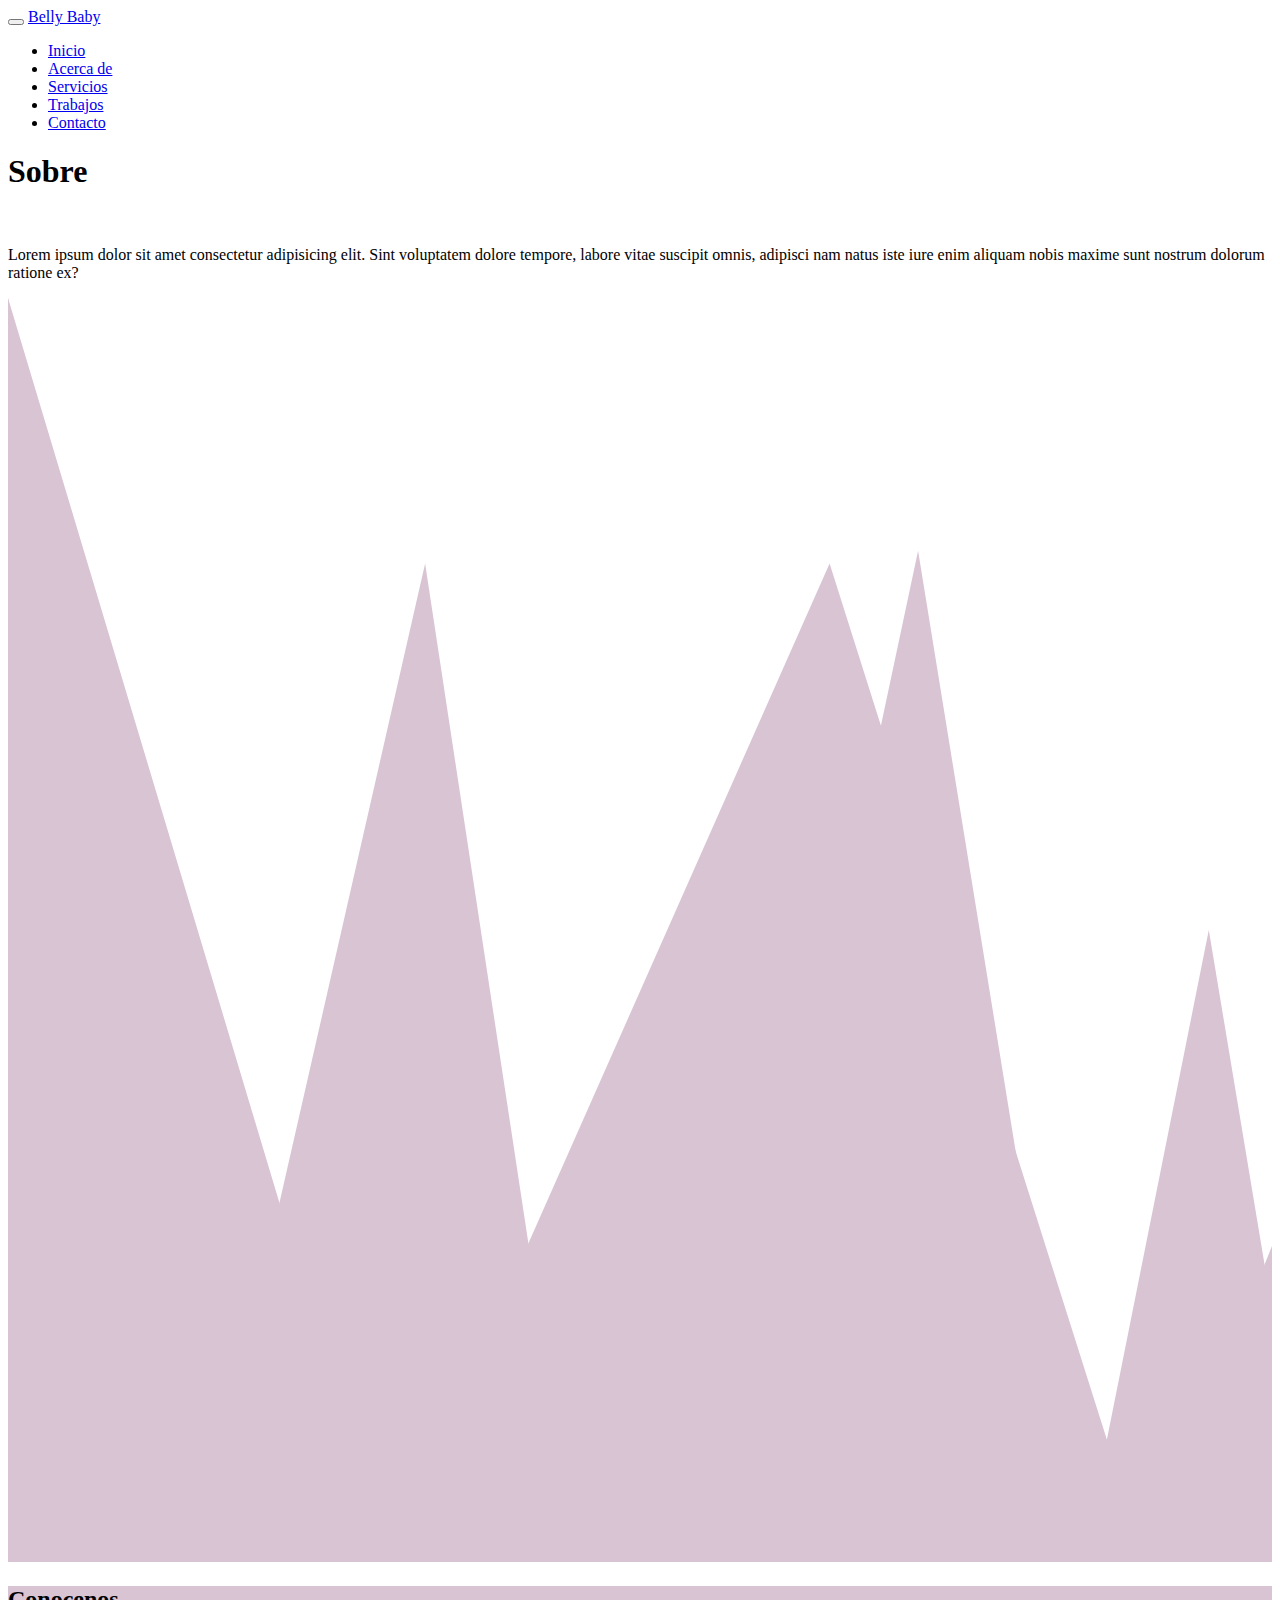
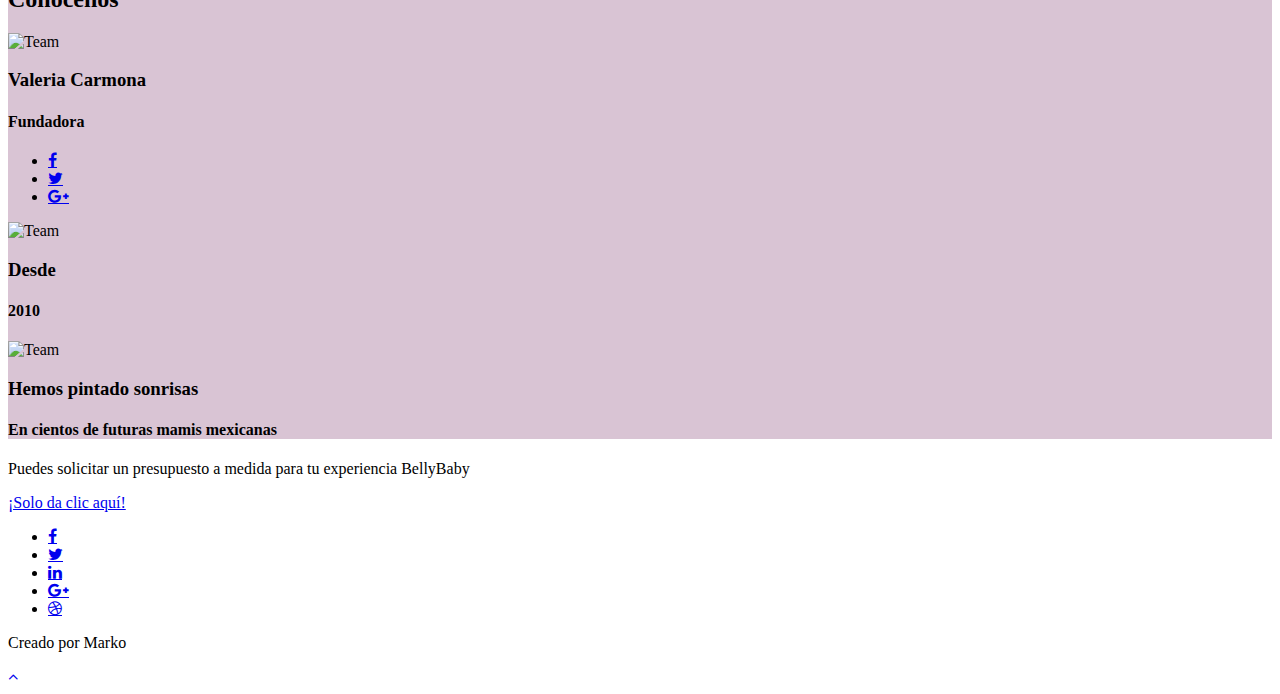
==== about.html @ f09f5be9 "subida1" ====
<!DOCTYPE html>
<html lang="es">

<head>

    <meta charset="UTF-8">
    <meta http-equiv="X-UA-Compatible" content="IE=Edge">
    <meta name="description" content="">
    <meta name="keywords" content="">
    <meta name="author" content="Marko">
    <meta name="viewport" content="width=device-width, initial-scale=1, maximum-scale=1">

    <title>Belly Baby | Acerca de nosotros</title>

    <!-- Bootstrap CSS -->
    <link rel="stylesheet" href="css/bootstrap.min.css">

    <!-- Main css -->
    <link rel="stylesheet" href="css/style.css">

    <!-- Animate CSS -->
    <link rel="stylesheet" href="css/animate.css">

    <!-- Font Awesome Icons CSS -->
    <link rel="stylesheet" href="https://stackpath.bootstrapcdn.com/font-awesome/4.7.0/css/font-awesome.min.css">

    <!-- Magnific-popup CSS -->
    <link rel="stylesheet" href="css/magnific-popup.css">

    <!-- Google Fonts Link -->
    <link href="https://fonts.googleapis.com/css?family=Montserrat:100,200,300,400,500,600,700,800,900" rel="stylesheet"
        type="text/css">
    <link href="https://fonts.googleapis.com/css?family=Playfair+Display:400,700,900" rel="stylesheet" type="text/css">

</head>

<body style="background-color:#ffffff;">


    <!-- PRE LOADER -->

    <div class="preloader">
        <div class="sk-spinner sk-spinner-pulse"></div>
    </div>



    <!-- Navigation Section -->

    <div class="navbar navbar-default navbar-fixed-top">
        <div class="container">

            <div class="navbar-header">
                <button class="navbar-toggle" data-toggle="collapse" data-target=".navbar-collapse">
                    <span class="icon icon-bar"></span>
                    <span class="icon icon-bar"></span>
                    <span class="icon icon-bar"></span>
                </button>
                <a href="index.html" class="navbar-brand">Belly Baby</a>
            </div>

            <div class="collapse navbar-collapse">
                <ul class="nav navbar-nav navbar-right">
                    <li><a href="index.html">Inicio</a></li>
                    <li class="active"><a href="about.html">Acerca de</a></li>
                    <li><a href="service.html">Servicios</a></li>
                    <li><a href="work.html">Trabajos</a></li>
                    <li><a href="contact.html">Contacto</a></li>
                </ul>
            </div>

        </div>
    </div>


    <!-- Home Section -->

    <section id="home" class="main-about" style="background-color: #ffffff;">
        <div class="container">
            <div class="row">

                <div class="col-md-12 col-sm-12">
                    <h1 class="wow fadeInUp head" data-wow-delay="0.6s">Sobre </h1><img class="wow fadeInUp " src="img/BELLYBABY LOGOTIPO.png" width="20%" alt="" srcset="" style="filter: drop-shadow(5px 5px 5px #222);">
                    <p class="wow fadeInUp lr-pd" data-wow-delay="0.8s">Lorem ipsum dolor sit amet consectetur
                        adipisicing elit. Sint voluptatem dolore tempore, labore vitae suscipit omnis, adipisci nam
                        natus iste iure enim aliquam nobis maxime sunt nostrum dolorum ratione ex?</p>
                </div>

            </div>
        </div>
        <svg xmlns="http://www.w3.org/2000/svg" viewBox="0 0 100 100" preserveAspectRatio="none">
            <polygon class="svg--sm" fill="#D9C4D4" points="0,0 30,100 65,21 90,100 100,75 100,100 0,100" />
            <polygon class="svg--lg" fill="#D9C4D4"
                points="0,0 15,100 33,21 45,100 50,75 55,100 72,20 85,100 95,50 100,80 100,100 0,100" />
        </svg>
    </section>


    <!-- About Section -->

    <!--  <section id="about">
        <div class="container">
            <div class="row">

                <div class="wow fadeInUp col-md-3 col-sm-6" data-wow-delay="0.8s">

                    <h3>Diseños Creativos</h3>
                </div>

                <div class="wow fadeInUp col-md-3 col-sm-6" data-wow-delay="0.8s">

                    <h3>BodyPainting</h3>
                </div>
                <div class="wow fadeInUp col-md-3 col-sm-6" data-wow-delay="0.8s">

                    <h3>Fotografia</h3>
                </div>
                <div class="wow fadeInUp col-md-3 col-sm-6" data-wow-delay="0.8s">

                    <h3>Escultura</h3>
                </div>

            </div>
        </div>
    </section> -->


    <!-- Team Section -->

    <section id="team" style="background-color: #D9C4D4;">
        <div class="container">
            <div class="row">

                <div class="col-md-12 col-sm-12">
                    <div class="wow bounceIn section-title">
                        <h2>Conocenos</h2>
                    </div>
                </div>

                <div class="wow fadeInUp col-md-4 col-sm-6" data-wow-delay="0.4s">
                    <div class="team-thumb">
                        <img src="img/73533152_1676211352522118_2314836219759951872_o.jpg" class="img-responsive" alt="Team">
                        <div class="team-overlay">
                            <h3>Valeria Carmona</h3>
                            <h4>Fundadora</h4>
                            <ul class="social-icon">
                                <li><a href="#" class="fa fa-facebook"></a></li>
                                <li><a href="#" class="fa fa-twitter"></a></li>
                                <li><a href="#" class="fa fa-google-plus"></a></li>
                            </ul>
                        </div>
                    </div>
                </div>

                <div class="wow fadeInUp col-md-4 col-sm-6" data-wow-delay="0.6s">
                    <div class="team-thumb">
                        <img src="img/IMG_20191118_173147.jpg" class="img-responsive" alt="Team">
                        <div class="team-overlay">
                            <h3>Desde</h3>
                            <h4>2010</h4>

                        </div>
                    </div>
                </div>

                <!-- <div class="wow fadeInUp col-md-3 col-sm-6" data-wow-delay="0.8s">
                    <div class="team-thumb">
                        <img src="img/team-img03.jpg" class="img-responsive" alt="Team">
                        <div class="team-overlay">
                            <h3>Damos servicio</h3>
                            <h4>En toda la CDMX</h4>
                        </div>
                    </div>
                </div> -->

                <div class="wow fadeInUp col-md-4 col-sm-6" data-wow-delay="0.8s">
                    <div class="team-thumb">
                        <img src="img/IMG_20191005_191448.jpg" class="img-responsive" alt="Team">
                        <div class="team-overlay">
                            <h3>Hemos pintado sonrisas</h3>
                            <h4>En cientos de futuras mamis mexicanas</h4>
                        </div>
                    </div>
                </div>

            </div>
        </div>
    </section>

    <!-- CTA Section -->

    <section id="cta" class="bg-gray" >
        <div class="container">
            <div class="row">

                <div class="col-md-offset-2 col-md-8 col-sm-12">
                    <p class="wow fadeInUp" data-wow-delay="0.4s">Puedes solicitar un presupuesto a medida para tu
                        experiencia BellyBaby</p>
                    <a href="contact.html" class="wow fadeInUp btn btn-success" data-wow-delay="0.8s">¡Solo da clic
                        aquí!</a>
                </div>

            </div>
        </div>
    </section>


    <!-- Footer Section -->

    <footer>
        <div class="container">
            <div class="row">

                <div class="col-md-12 col-sm-12">
                    <div class="footer-copyright">
                        <ul class="social-icon">
                            <li><a href="#" class="fa fa-facebook wow fadeInUp" data-wow-delay="0.2s"></a></li>
                            <li><a href="#" class="fa fa-twitter wow fadeInUp" data-wow-delay="0.4s"></a></li>
                            <li><a href="#" class="fa fa-linkedin wow fadeInUp" data-wow-delay="0.6s"></a></li>
                            <li><a href="#" class="fa fa-google-plus wow fadeInUp" data-wow-delay="0.8s"></a></li>
                            <li><a href="#" class="fa fa-dribbble wow fadeInUp" data-wow-delay="1s"></a></li>
                        </ul>
                        <p class="small">Creado por Marko</p>
                    </div>
                </div>

            </div>
        </div>
    </footer>


    <!-- Back top -->

    <a href="#" class="go-top"><i class="fa fa-angle-up"></i></a>


    <!-- SCRIPTS -->
    <script src="js/js.js"></script>
    <script src="js/jquery.js"></script>
    <script src="js/bootstrap.min.js"></script>
    <script src="js/wow.min.js"></script>
    <script src="js/jquery.easypiechart.min.js"></script>
    <script src="js/custom.js"></script>

</body>

</html>
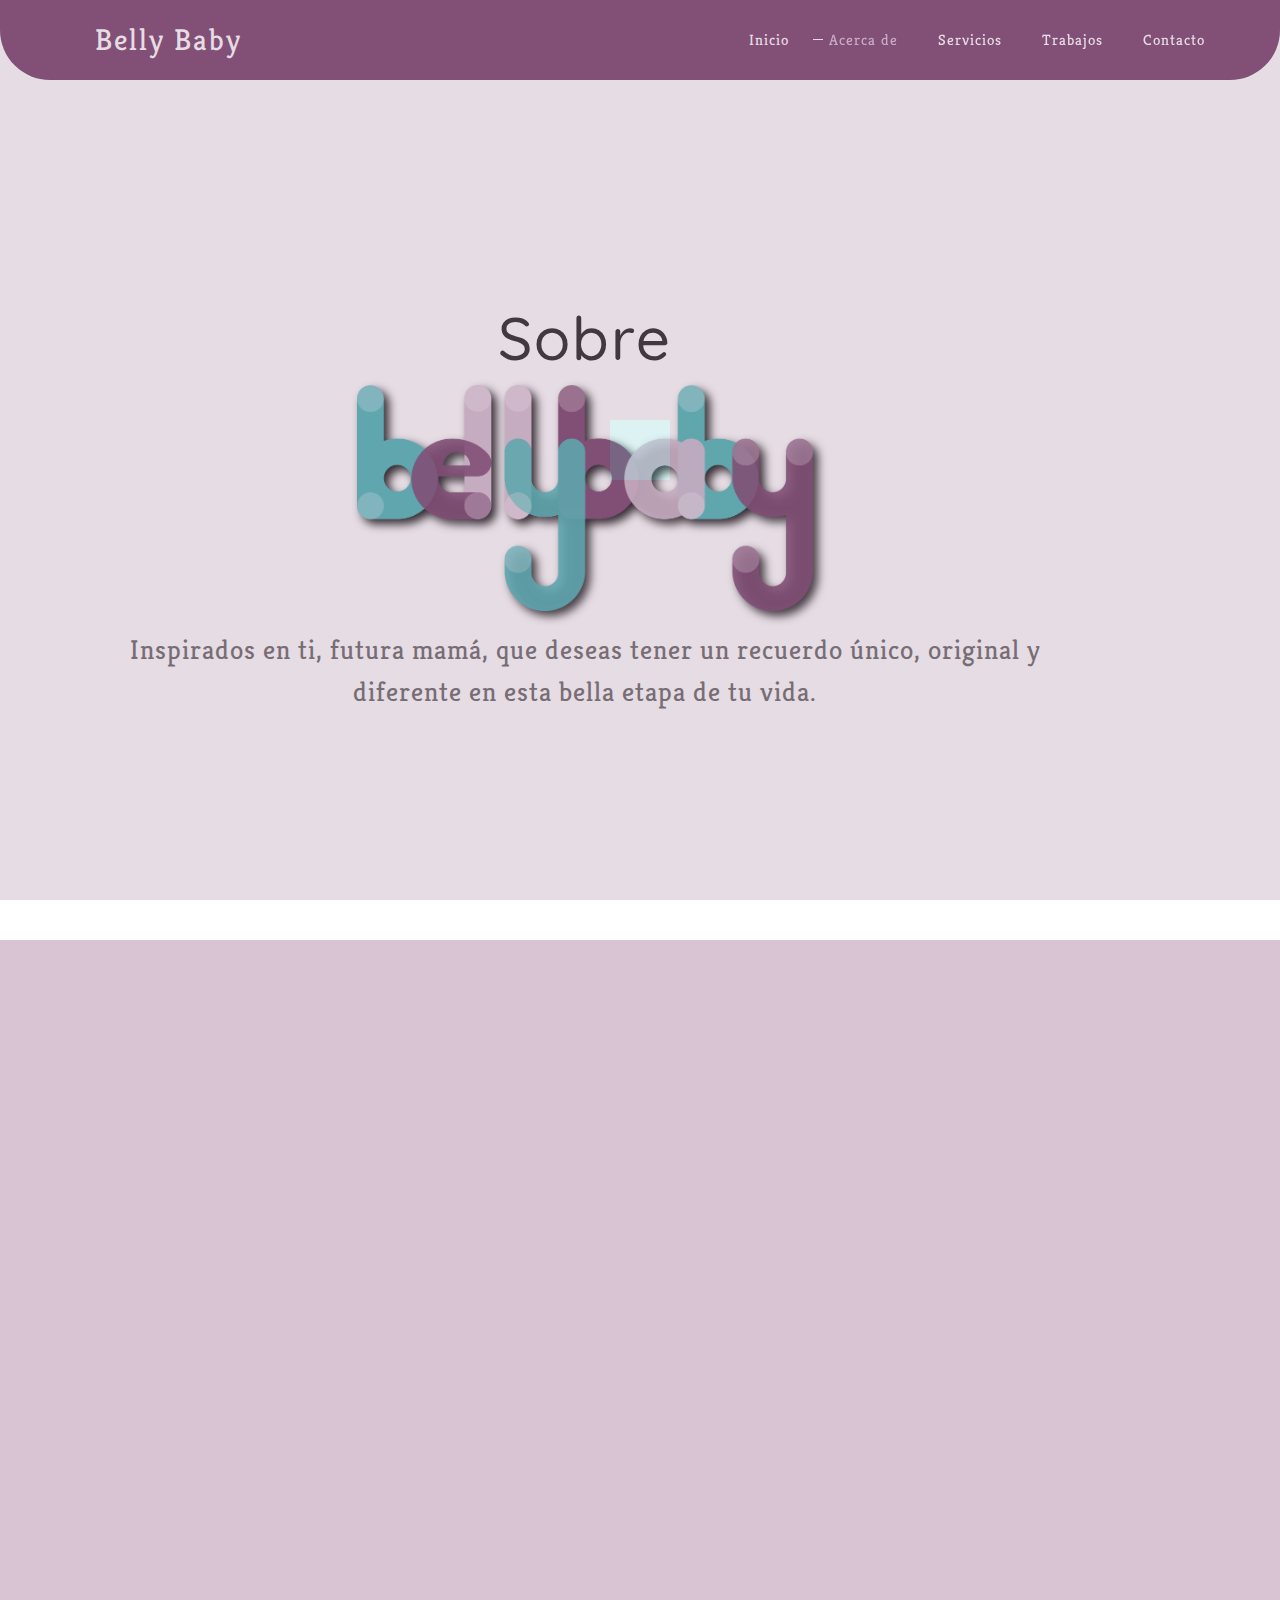
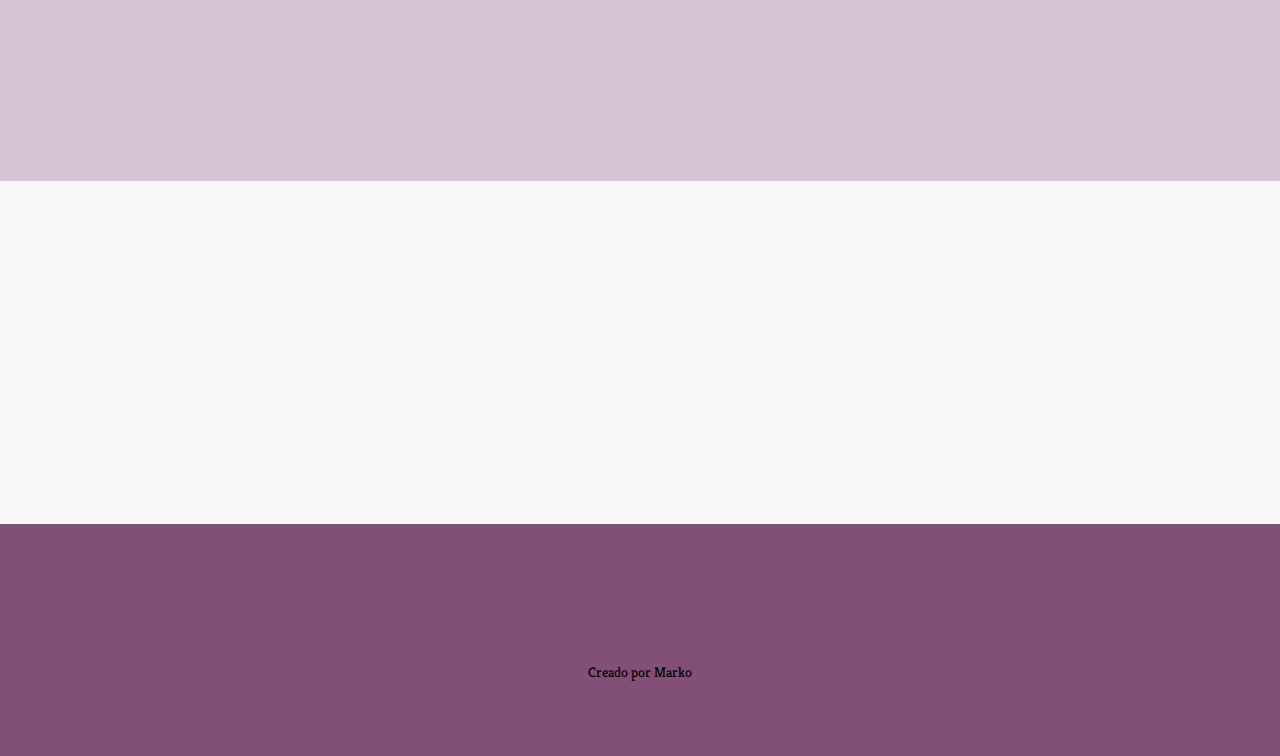
==== commit 2c78e32e: "index" ====
--- a/about.html
+++ b/about.html
@@ -72,29 +72,37 @@
         </div>
     </div>
 
-
+    <div class="area">
+        <ul class="circles">
+            <li></li>
+            <li></li>
+            <li></li>
+            <li></li>
+            <li></li>
+            <li></li>
+            <li></li>
+            <li></li>
+            <li></li>
+            <li></li>
+        </ul>
+    </div>
     <!-- Home Section -->
 
-    <section id="home" class="main-about" style="background-color: #ffffff;">
+    <section id="home" class="main-about" >
         <div class="container">
             <div class="row">
 
                 <div class="col-md-12 col-sm-12">
-                    <h1 class="wow fadeInUp head" data-wow-delay="0.6s">Sobre </h1><img class="wow fadeInUp " src="img/BELLYBABY LOGOTIPO.png" width="20%" alt="" srcset="" style="filter: drop-shadow(5px 5px 5px #222);">
-                    <p class="wow fadeInUp lr-pd" data-wow-delay="0.8s">Lorem ipsum dolor sit amet consectetur
-                        adipisicing elit. Sint voluptatem dolore tempore, labore vitae suscipit omnis, adipisci nam
-                        natus iste iure enim aliquam nobis maxime sunt nostrum dolorum ratione ex?</p>
-                </div>
-
-            </div>
-        </div>
-        <svg xmlns="http://www.w3.org/2000/svg" viewBox="0 0 100 100" preserveAspectRatio="none">
-            <polygon class="svg--sm" fill="#D9C4D4" points="0,0 30,100 65,21 90,100 100,75 100,100 0,100" />
-            <polygon class="svg--lg" fill="#D9C4D4"
-                points="0,0 15,100 33,21 45,100 50,75 55,100 72,20 85,100 95,50 100,80 100,100 0,100" />
-        </svg>
+                    <h1 class="wow fadeInUp head" data-wow-delay="0.6s">Sobre </h1><img class="wow fadeInUp " src="img/BELLYBABY LOGOTIPO.png" width="40%" alt="" srcset="" style="filter: drop-shadow(5px 5px 5px #222);">
+                    <p class="wow fadeInUp lr-pd" data-wow-delay="0.8s">Inspirados en ti, futura mamá, que deseas tener un recuerdo único, original y diferente en esta bella etapa de tu vida.</p>
+                </div>
+
+            </div>
+        </div>
+        
     </section>
-
+<br>
+<br>
 
     <!-- About Section -->
 
--- a/css/style.css
+++ b/css/style.css
@@ -0,0 +1,1149 @@
+@font-face {
+  font-family: "f_primaria";
+  src: url(../fonts/Quicksand-Medium.ttf) format("truetype");
+}
+
+@font-face {
+  font-family: "f_secundaria";
+  src: url(../fonts/Kreon-Regular.ttf) format("truetype");
+}
+
+/* @font-face{
+  font-family: "f_auxiliar";
+    src: url(../fonts/Padauk-Bold.ttf) format("truetype");
+} */
+html {
+  scroll-behavior: smooth;
+}
+
+body {
+  background: white;
+  font-family: "f_secundaria";
+  font-style: normal;
+  font-weight: 300;
+  overflow-x: hidden;
+}
+
+/*---------------------------------------
+    Typorgraphy              
+-----------------------------------------*/
+
+h1,
+h2 {
+  font-family: 'f_primaria';
+  font-weight: 400;
+  letter-spacing: 1px;
+}
+
+h3,
+h4,
+h5,
+h6 {
+  font-family: "f_secundaria";
+  font-weight: 500;
+  letter-spacing: 1px;
+}
+
+h1 {
+  font-size: 60px;
+  letter-spacing: 2px;
+  margin-bottom: 0px;
+}
+
+h2 {
+  font-size: 32px;
+  padding-bottom: 12px;
+}
+
+h3 {
+  font-size: 22px;
+}
+
+h4 {
+  font-weight: 400;
+}
+
+p {
+  color: #757575;
+  font-size: 20px;
+  font-weight: 300;
+  line-height: 30px;
+}
+
+.small {
+  color: black;
+  font-size: 14px;
+  line-height: 28px;
+}
+
+#service .small {
+  padding: 10px 20px 20px 20px;
+}
+
+/*---------------------------------------
+    General               
+-----------------------------------------*/
+
+html {
+  -webkit-font-smoothing: antialiased;
+}
+
+a {
+  color: #57BEBD;
+  -webkit-transition: 0.5s;
+  -o-transition: 0.5s;
+  transition: 0.5s;
+  text-decoration: none !important;
+}
+
+a:hover,
+a:active,
+a:focus {
+  color: #57BEBD
+    /* outline: none; */
+}
+
+* {
+  -webkit-box-sizing: border-box;
+  -moz-box-sizing: border-box;
+  box-sizing: border-box;
+}
+
+*:before,
+*:after {
+  -webkit-box-sizing: border-box;
+  -moz-box-sizing: border-box;
+  box-sizing: border-box;
+}
+
+.section-title {
+  position: relative;
+  margin-bottom: 62px;
+  text-align: center;
+}
+
+#portfolio,
+#cta,
+#team,
+#service,
+#contact {
+  padding-top: 100px;
+  padding-bottom: 100px;
+}
+
+#portfolio,
+#service,
+#contact {
+  padding-top: 25px;
+}
+
+#cta,
+#team,
+#service,
+footer {
+  text-align: center;
+}
+
+#portfolio img,
+#team img {
+  border-radius: 2px;
+  width: 100%;
+}
+
+.bg-gray {
+  background-color: #f9f9f9;
+}
+
+.bg-dark {
+  background-color: #202020;
+}
+
+.head {
+  display: block;
+  height: 80px;
+  position: relative;
+  text-align: center;
+}
+
+.lr-pd {
+  padding-left: 10%;
+  padding-right: 10%;
+}
+
+/*---------------------------------------
+    Preloader section              
+-----------------------------------------*/
+
+.preloader {
+  position: fixed;
+  top: 0;
+  left: 0;
+  width: 100%;
+  height: 100%;
+  z-index: 99999;
+  display: flex;
+  flex-flow: row nowrap;
+  justify-content: center;
+  align-items: center;
+  background: none repeat scroll 0 0 #824F76;
+}
+
+.sk-spinner-pulse {
+  width: 60px;
+  height: 60px;
+  background-color: #57BEBD;
+  border-radius: 2%;
+  -webkit-animation: sk-pulseScaleOut 1s infinite ease-in-out;
+  animation: sk-pulseScaleOut 1s infinite ease-in-out;
+}
+
+@-webkit-keyframes sk-pulseScaleOut {
+  0% {
+    -webkit-transform: scale(0);
+    transform: scale(0);
+  }
+
+  100% {
+    -webkit-transform: scale(1);
+    transform: scale(1);
+    opacity: 0;
+  }
+}
+
+@keyframes sk-pulseScaleOut {
+  0% {
+    -webkit-transform: scale(0);
+    transform: scale(0);
+  }
+
+  100% {
+    -webkit-transform: scale(1);
+    transform: scale(1);
+    opacity: 0;
+  }
+}
+
+/*---------------------------------------
+    Navigation section              
+-----------------------------------------*/
+
+.navbar-brand {
+  padding-left: 40px;
+}
+
+.navbar-default {
+  background: #824F76;
+  border: none;
+  box-shadow: 0px;
+  padding-top: 0px;
+  margin: 0 !important;
+  border-radius: 0 0 50px 50px;
+  transition: 1s;
+}
+
+.navbar-default .navbar-brand {
+  color: #ffffff;
+  font-size: 30px;
+  font-weight: 400;
+  /* text-transform: uppercase; */
+  letter-spacing: 2px;
+  line-height: 50px;
+  margin: 0;
+}
+
+.navbar-default .navbar-nav li a {
+  color: #ffffff;
+  font-size: 15px;
+  font-weight: 400;
+  line-height: 50px;
+  letter-spacing: 1px;
+  -webkit-transition: all 0.4s ease-in-out;
+  transition: all 0.4s ease-in-out;
+  padding-right: 20px;
+  padding-left: 20px;
+}
+
+.navbar-default .navbar-nav>li a:hover {
+  color: #57BEBD !important;
+}
+
+.navbar-default .navbar-nav>li>a:hover,
+.navbar-default .navbar-nav>li>a:focus {
+  color: #ffffff;
+  background-color: transparent;
+}
+
+.navbar-default .navbar-nav>.active>a,
+.navbar-default .navbar-nav>.active>a:hover,
+.navbar-default .navbar-nav>.active>a:focus {
+  color: #D9C4D4;
+  background-color: transparent;
+}
+
+.navbar-default .navbar-toggle {
+  border: none;
+  padding-top: 10px;
+  padding-right: 20px;
+}
+
+.navbar-default .navbar-toggle .icon-bar {
+  border-color: transparent;
+  background-color: white;
+}
+
+.navbar-default .navbar-toggle:hover,
+.navbar-default .navbar-toggle:focus {
+  background-color: #57BEBD;
+}
+
+.navbar-default .navbar-nav>.active> ::before {
+  position: absolute;
+  content: '';
+  background-color: white;
+  height: 1px;
+  width: 10px;
+  margin-top: 24px;
+  left: 4px;
+}
+
+/*---------------------------------------
+    Main section              
+-----------------------------------------*/
+
+.main-about,
+.main-service,
+.main-contact,
+.main-work {
+  height: 70vh;
+  text-align: center;
+}
+
+/*---------------------------------------
+    Home section              
+-----------------------------------------*/
+
+svg {
+  position: absolute;
+  bottom: 0;
+  width: 100%;
+  height: 100px;
+}
+
+#divider2 {
+  position: absolute;
+  bottom: 0;
+  width: 100%;
+  height: 100px;
+}
+
+@media (max-width: 699px) {
+
+  .svg--lg {
+    display: none;
+  }
+
+  #divider2 {
+    display: none;
+  }
+}
+
+@media (min-width: 700px) {
+  .svg--sm {
+    display: none;
+  }
+
+  #divider2 {
+    display: none;
+  }
+}
+
+#home {
+
+  margin-top: 0px;
+  display: -webkit-box;
+  display: -webkit-flex;
+  display: -ms-flexbox;
+  display: flex;
+  -webkit-box-align: center;
+  -webkit-align-items: center;
+  -ms-flex-align: center;
+  align-items: center;
+  height: 100vh;
+  position: absolute;
+  top: 6vh;
+  /* clip-path: circle(50% at 50% 5%); */
+}
+
+#home p {
+  font-size: 27px;
+  line-height: 42px;
+  letter-spacing: 1px;
+  padding-top: 18px;
+  text-align: center;
+}
+
+/*---------------------------------------
+   CTA section              
+-----------------------------------------*/
+#cta i {
+  font-size: 7em;
+  color: #57BEBD;
+}
+
+#cta h3 {
+  font-size: 3em;
+  color: #DE995A;
+}
+
+#cta p {
+  color: #666;
+  font-size: 24px;
+  line-height: 42px;
+}
+
+#cta .btn {
+  background-color: #DE995A;
+  border: 2px solid transparent;
+  color: #ffffff;
+  font-size: 20px;
+  font-weight: 500;
+  border-radius: 20px;
+  letter-spacing: 1px;
+  padding: 12px 36px 14px;
+  margin-top: 32px;
+  transition: all 0.4s ease-in-out;
+}
+
+#cta .btn:hover {
+  background-color: #57BEBD;
+}
+
+/*---------------------------------------
+    About section              
+-----------------------------------------*/
+
+#about {
+  padding-top: 40px;
+  padding-bottom: 40px;
+}
+
+#about h3 {
+  text-align: center;
+}
+
+#about .chart {
+  position: relative;
+  text-align: center;
+}
+
+#about .chart-icon {
+  position: absolute;
+  left: 50%;
+  top: 50%;
+  margin: -40px 0 0 -34px;
+  width: 68px;
+  height: 68px;
+  line-height: 68px;
+  border-radius: 50%;
+  background-color: #f0f0f0;
+  color: #242424;
+}
+
+#about .chart-icon .fa {
+  position: absolute;
+  top: 50%;
+  margin-top: -12px;
+  left: 0;
+  width: 100%;
+  font-size: 240px;
+}
+
+/*---------------------------------------
+   Team section              
+-----------------------------------------*/
+
+#team h4 {
+  padding-bottom: 12px;
+}
+
+#team .team-thumb {
+  width: 100%;
+  margin-bottom: 32px;
+  position: relative;
+}
+
+#team .team-overlay {
+  color: #ffffff;
+  position: absolute;
+  bottom: 0px;
+  width: 100%;
+  height: 90px;
+  overflow: hidden;
+  transition: height 450ms;
+}
+
+#team .team-thumb:hover .team-overlay {
+  height: 100%;
+  background-color: #fff;
+  color: #222;
+  padding-top: 30%;
+  opacity: 0.9;
+}
+
+#team .team-thumb:hover h4 {
+  color: #57BEBD;
+}
+
+svg {
+  position: absolute;
+  bottom: 0;
+  width: 100%;
+  height: 10vw;
+  /* set height to pixels if you want angle to change with screen width */
+}
+
+/*---------------------------------------
+    Service section              
+-----------------------------------------*/
+
+#service .fa {
+  background-color: #f0f0f0;
+  border-radius: 100px;
+  cursor: pointer;
+  color: #a1c45a;
+  font-size: 32px;
+  width: 85px;
+  height: 85px;
+  line-height: 85px;
+  text-align: center;
+  transition: all 0.4s ease-in-out;
+  position: relative;
+  top: 0px;
+}
+
+#service .fa:hover {
+  background-color: #222;
+  color: #ffffff;
+  transform: scale(1);
+  top: -5px;
+}
+
+#service .small {
+  padding-bottom: 40px;
+}
+
+/*---------------------------------------
+    Portfolio section              
+-----------------------------------------*/
+
+#portfolio {
+  /* background-color: #D9C4D4; */
+  background-image: linear-gradient(to bottom, #c9a7c1, #ccacc4, #cfb2c8, #d2b7cb, #d5bdcf, #d8c4d5, #dbcbda, #dfd2df, #e4dce7, #eae6ed, #f1f0f3, #f9f9f9);
+}
+
+.portfolio-thumb {
+  margin: 0;
+  overflow: hidden;
+  position: relative;
+}
+
+.portfolio-thumb img {
+  filter: grayscale(100%);
+}
+
+.portfolio-item-hover {
+  position: absolute;
+  overflow: hidden;
+  z-index: 1;
+  top: 0;
+  left: 0;
+  width: 100%;
+  height: 100%;
+  opacity: 0;
+  color: #57BEBD;
+  -webkit-transition: all 0.3s;
+  transition: all 0.3s;
+}
+
+.portfolio-item-hover:after {
+  content: "";
+  position: absolute;
+  z-index: -1;
+  top: 0;
+  right: 0;
+  bottom: 0;
+  left: 0;
+  -webkit-transition: all 0.6s;
+  transition: all 0.6s;
+}
+
+.portfolio-item-hover .fa {
+  position: absolute;
+  top: 50%;
+  left: 50%;
+  -webkit-transform: translate(-50%, -50%);
+  -ms-transform: translate(-50%, -50%);
+  -o-transform: translate(-50%, -50%);
+  transform: translate(-50%, -50%);
+  font-size: 16px;
+  font-weight: normal;
+  background-color: #ffffff;
+  border-radius: 2px;
+  width: 60px;
+  height: 60px;
+  line-height: 60px;
+  text-align: center;
+}
+
+.portfolio-thumb a:hover .portfolio-item-hover {
+  opacity: 1;
+}
+
+.portfolio-thumb a:hover .portfolio-item-hover:after {
+  opacity: 1;
+}
+
+/*filter css*/
+
+.filter-wrapper {
+  width: 100%;
+  padding: 0px;
+  margin-bottom: 32px;
+  overflow: hidden;
+  text-align: center;
+}
+
+.filter-wrapper li {
+  display: inline-block;
+  margin: 4px;
+}
+
+.filter-wrapper li a {
+  border-radius: 4px;
+  color: #824F76;
+  font-size: 1.5em;
+  font-weight: 400;
+  letter-spacing: 1px;
+  padding: 8px 17px;
+  display: block;
+  text-decoration: none;
+  -webkit-transition: all 0.4s ease-in-out;
+  transition: all 0.4s ease-in-out;
+}
+
+.filter-wrapper li a:hover,
+.filter-wrapper li a:focus {
+  color: #57BEBD;
+}
+
+/*worktope box css*/
+
+.work-box-section {
+  width: 100%;
+}
+
+.work-box-wrapper {
+  width: 100%;
+  padding: 0;
+  clear: both;
+  position: relative;
+}
+
+.work-box {
+  position: relative;
+  min-height: 50px;
+  float: left;
+  overflow: hidden;
+  margin-bottom: 25px;
+}
+
+.work-box>a {
+  display: block;
+  width: 100%;
+  height: 100%;
+  overflow: hidden;
+}
+
+.fluid-img {
+  width: 100%;
+  display: block;
+}
+
+.mfp-with-zoom .mfp-container,
+.mfp-with-zoom.mfp-bg {
+  opacity: 0;
+  -webkit-backface-visibility: hidden;
+  /* ideally, transition speed should match zoom duration */
+  -webkit-transition: all 0.3s ease-out;
+  -moz-transition: all 0.3s ease-out;
+  -o-transition: all 0.3s ease-out;
+  transition: all 0.3s ease-out;
+}
+
+.mfp-with-zoom.mfp-ready .mfp-container {
+  opacity: 1;
+}
+
+.mfp-with-zoom.mfp-ready.mfp-bg {
+  opacity: 0.8;
+}
+
+.mfp-with-zoom.mfp-removing .mfp-container,
+.mfp-with-zoom.mfp-removing.mfp-bg {
+  opacity: 0;
+}
+
+/*---------------------------------------
+   Contact         
+-----------------------------------------*/
+
+#contact form .form-control {
+  /* background: transparent; */
+  border: none;
+  border-bottom: 1px solid #d3a21d;
+
+  border-radius: 0px;
+  box-shadow: none;
+  font-size: 14px;
+  margin-bottom: 20px;
+  transition: all 0.4s ease-in-out;
+}
+
+#contact form .form-control:focus {
+  border-bottom: 2px solid #d3a21d;
+}
+
+#contact form input {
+  height: 50px;
+}
+
+#contact form input[type="submit"] {
+  border-radius: 2px;
+  background-color: #d3a21d;
+  border: none;
+  font-weight: 500;
+  letter-spacing: 2px;
+  color: #ffffff;
+  text-transform: uppercase;
+  margin-top: 30px;
+}
+
+#contact form input[type="submit"]:hover {
+  background-color: #d3a21d;
+}
+
+#contact .contact-detail {
+  padding: 30px;
+  background-color: #f9f9f9;
+}
+
+#contact .contact-detail-2 {
+  padding-top: 6px;
+}
+
+#contact #google-map iframe {
+  border: none;
+  width: 100%;
+  height: 350px;
+}
+
+/*---------------------------------------
+   Footer section              
+-----------------------------------------*/
+
+footer {
+  background-color: #824F76;
+  padding-top: 60px;
+  padding-bottom: 60px;
+  color: white;
+}
+
+footer .footer-link ul {
+  margin: 0;
+  padding: 0;
+  position: relative;
+}
+
+footer .footer-link ul li {
+  list-style: none;
+  display: inline-block;
+  padding: 22px;
+}
+
+footer .footer-link ul li a {
+  color: rgb(255, 255, 255);
+  transition: all 0.4s ease-in-out;
+  text-decoration: none;
+}
+
+footer .footer-link ul li a:hover {
+  color: #ffffff;
+}
+
+footer .footer-copyright {
+  padding-top: 16px;
+}
+
+footer .footer-copyright p {
+  padding-top: 8px;
+}
+
+/*---------------------------------------
+   Social icon             
+-----------------------------------------*/
+
+.social-icon {
+  position: relative;
+  padding: 0;
+  margin: 0;
+}
+
+.social-icon li {
+  display: inline-block;
+  list-style: none;
+}
+
+.social-icon li a {
+  color: black;
+  border-radius: 2px;
+  cursor: pointer;
+  font-size: 16px;
+  text-decoration: none;
+  transition: all 0.4s ease-in-out;
+  width: 50px;
+  height: 50px;
+  line-height: 50px;
+  text-align: center;
+  vertical-align: middle;
+  position: relative;
+  top: 0px;
+}
+
+.social-icon li a:hover {
+  background: #57BEBD;
+  color: #ffffff;
+  top: -5px;
+}
+
+/*---------------------------------------
+   Back top         
+-----------------------------------------*/
+
+.go-top {
+  background-color: #ffffff;
+  box-shadow: 1px 1.732px 12px 0px rgba(0, 0, 0, .14), 1px 1.732px 3px 0px rgba(0, 0, 0, .12);
+  border-radius: 2px;
+  transition: all 1s ease;
+  bottom: 2em;
+  right: 2em;
+  color: #333;
+  font-size: 22px;
+  display: none;
+  position: fixed;
+  text-decoration: none;
+  width: 35px;
+  height: 35px;
+  line-height: 30px;
+  text-align: center;
+  z-index: 100;
+}
+
+.go-top:hover {
+  background: #824F76;
+  color: #ffffff;
+}
+
+/*---------------------------------------
+   Mobile Responsive         
+-----------------------------------------*/
+
+@media (max-width: 980px) {
+  #home {
+    height: 32vh;
+
+
+  }
+
+  #home p {
+    font-size: 23px;
+  }
+
+  .filter-wrapper li a {
+    padding: 8px 12px;
+  }
+
+  #about .chart {
+    margin-top: 32px;
+  }
+
+  #cta p {
+    font-size: 24px;
+  }
+}
+
+@media (max-width: 768px) {
+  body {
+    text-align: center;
+  }
+
+  h1 {
+    font-size: 48px;
+  }
+
+  #portfolio,
+  #cta,
+  #team,
+  #service,
+  #contact {
+    padding-top: 80px;
+    padding-bottom: 80px;
+  }
+}
+
+@media (max-width: 767px) {
+  .navbar-default {
+    text-align: center;
+    padding-top: 0px;
+  }
+
+  .navbar-default .navbar-brand {
+    line-height: 25px;
+  }
+
+  .navbar-default .navbar-nav li a {
+    line-height: 35px;
+  }
+
+  footer .footer-link ul li {
+    padding: 8px;
+  }
+}
+
+@media (max-width: 650px) {
+  #home {
+    height: 100vh;
+
+
+
+  }
+
+  h1 {
+    font-size: 30px;
+  }
+
+  #home p,
+  #cta p {
+    font-size: 18px;
+    line-height: 32px;
+  }
+
+  .filter-wrapper {
+    text-align: center;
+  }
+
+  .filter-wrapper li a {
+    padding: 4px;
+  }
+
+  #contact .contact-detail-1 {
+    padding-top: 32px;
+  }
+}
+
+/* anim background */
+
+.area {
+  /* background-image: linear-gradient(to top, #c9a7c1, #eae6ed, #f1f0f3, #f9f9f9); */
+  background: #ffffff;
+  background: -webkit-linear-gradient(to left, #ffffff, #ffffff);
+  width: 100%;
+  height: 100vh;
+
+
+}
+
+.circles {
+  position: absolute;
+  top: 40px;
+  left: 0;
+  width: 100%;
+  height: 100%;
+  overflow: hidden;
+}
+
+.circles li {
+  position: absolute;
+  display: block;
+  list-style: none;
+  width: 20px;
+  height: 20px;
+  background: #d9c4d4fa;
+  animation: animate 25s linear infinite;
+  bottom: -150px;
+
+}
+
+.circles li:nth-child(1) {
+  left: 25%;
+  width: 80px;
+  height: 80px;
+  animation-delay: 0s;
+}
+
+
+.circles li:nth-child(2) {
+  left: 10%;
+  width: 20px;
+  height: 20px;
+  animation-delay: 2s;
+  animation-duration: 12s;
+}
+
+.circles li:nth-child(3) {
+  left: 70%;
+  width: 20px;
+  height: 20px;
+  animation-delay: 4s;
+}
+
+.circles li:nth-child(4) {
+  left: 40%;
+  width: 60px;
+  height: 60px;
+  animation-delay: 0s;
+  animation-duration: 18s;
+}
+
+.circles li:nth-child(5) {
+  left: 65%;
+  width: 20px;
+  height: 20px;
+  animation-delay: 0s;
+}
+
+.circles li:nth-child(6) {
+  left: 75%;
+  width: 110px;
+  height: 110px;
+  animation-delay: 3s;
+}
+
+.circles li:nth-child(7) {
+  left: 35%;
+  width: 150px;
+  height: 150px;
+  animation-delay: 7s;
+}
+
+.circles li:nth-child(8) {
+  left: 50%;
+  width: 25px;
+  height: 25px;
+  animation-delay: 15s;
+  animation-duration: 45s;
+}
+
+.circles li:nth-child(9) {
+  left: 20%;
+  width: 15px;
+  height: 15px;
+  animation-delay: 2s;
+  animation-duration: 35s;
+}
+
+.circles li:nth-child(10) {
+  left: 85%;
+  width: 150px;
+  height: 150px;
+  animation-delay: 0s;
+  animation-duration: 11s;
+}
+
+
+
+@keyframes animate {
+
+  0% {
+    transform: translateY(0) rotate(0deg);
+    opacity: 1;
+    border-radius: 0;
+  }
+
+  100% {
+    transform: translateY(-1000px) rotate(720deg);
+    opacity: 0;
+    border-radius: 50%;
+  }
+
+}
+
+/* waves */
+.waves {
+  top: -70px;
+  position: relative;
+  width: 100%;
+  height: 15vh;
+  margin-bottom: -7px;
+  /*Fix for safari gap*/
+  min-height: 100px;
+  max-height: 150px;
+}
+
+.content {
+  position: relative;
+  height: 20vh;
+  text-align: center;
+  background-color: transparent;
+}
+
+/* Animation */
+.parallax>use {
+  animation: move-forever 25s cubic-bezier(.55, .5, .45, .5) infinite;
+}
+
+.parallax>use:nth-child(1) {
+  animation-delay: -2s;
+  animation-duration: 7s;
+}
+
+.parallax>use:nth-child(2) {
+  animation-delay: -3s;
+  animation-duration: 10s;
+}
+
+.parallax>use:nth-child(3) {
+  animation-delay: -4s;
+  animation-duration: 13s;
+}
+
+.parallax>use:nth-child(4) {
+  animation-delay: -5s;
+  animation-duration: 20s;
+}
+
+@keyframes move-forever {
+  0% {
+    transform: translate3d(-90px, 0, 0);
+  }
+
+  100% {
+    transform: translate3d(85px, 0, 0);
+  }
+}
+
+/*Shrinking for mobile*/
+@media (max-width: 768px) {
+  .waves {
+    top: -30px;
+    height: 40px;
+    min-height: 40px;
+  }
+
+  .content {
+    height: 30vh;
+  }
+
+  h1 {
+    font-size: 24px;
+  }
+}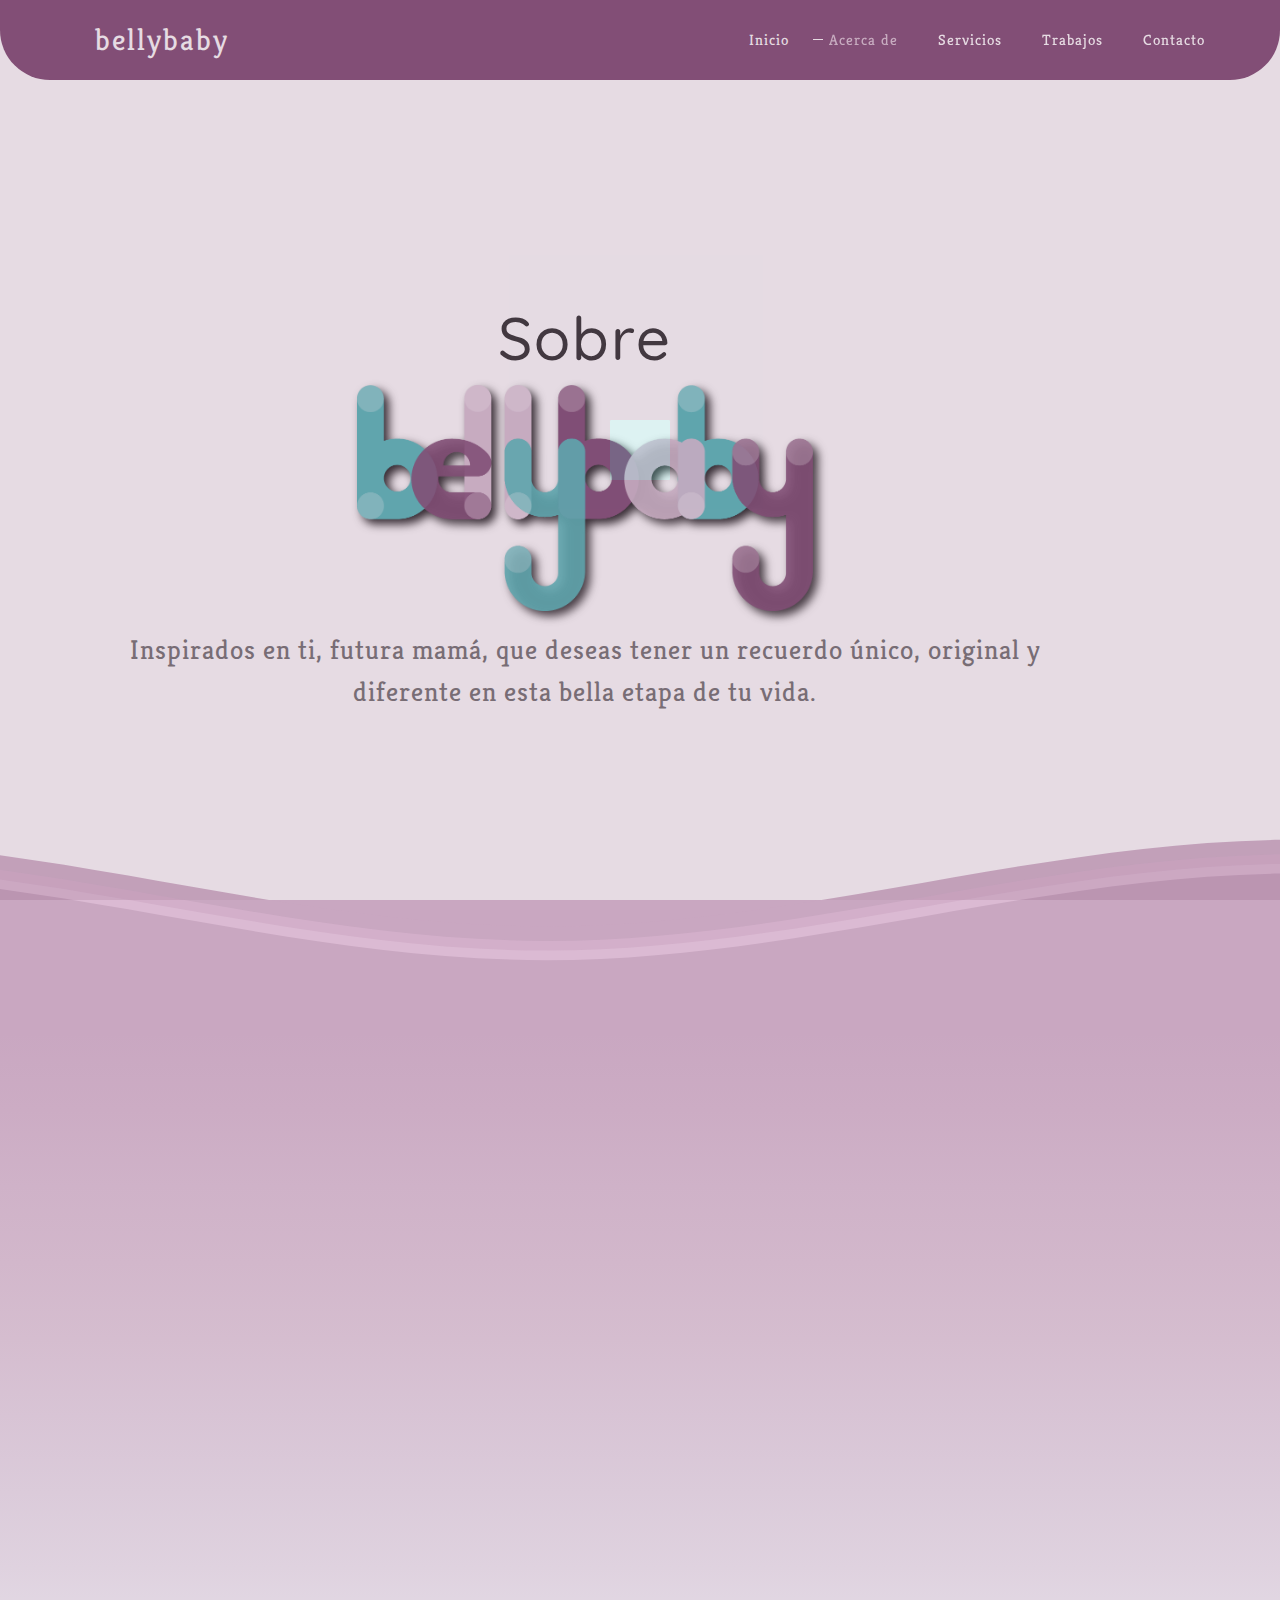
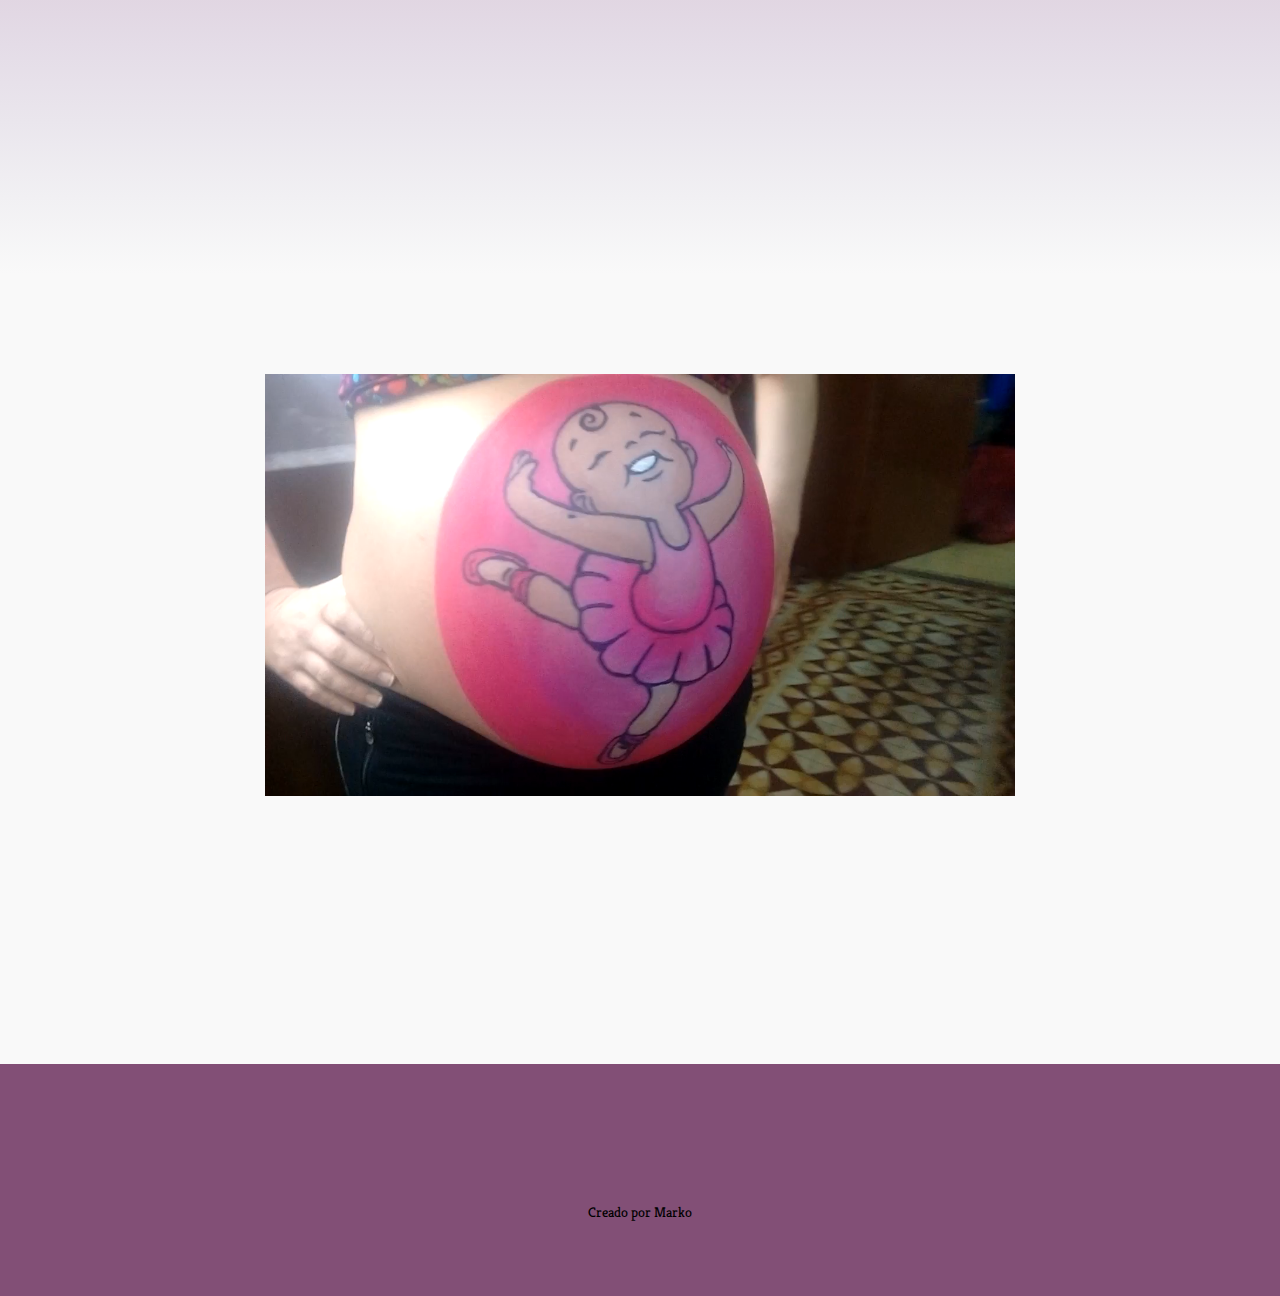
==== commit e8898df1: "listo" ====
--- a/about.html
+++ b/about.html
@@ -56,7 +56,7 @@
                     <span class="icon icon-bar"></span>
                     <span class="icon icon-bar"></span>
                 </button>
-                <a href="index.html" class="navbar-brand">Belly Baby</a>
+                <a href="index.html" class="navbar-brand">bellybaby</a>
             </div>
 
             <div class="collapse navbar-collapse">
@@ -88,21 +88,38 @@
     </div>
     <!-- Home Section -->
 
-    <section id="home" class="main-about" >
+    <section id="home" class="main-about">
         <div class="container">
             <div class="row">
 
                 <div class="col-md-12 col-sm-12">
-                    <h1 class="wow fadeInUp head" data-wow-delay="0.6s">Sobre </h1><img class="wow fadeInUp " src="img/BELLYBABY LOGOTIPO.png" width="40%" alt="" srcset="" style="filter: drop-shadow(5px 5px 5px #222);">
-                    <p class="wow fadeInUp lr-pd" data-wow-delay="0.8s">Inspirados en ti, futura mamá, que deseas tener un recuerdo único, original y diferente en esta bella etapa de tu vida.</p>
-                </div>
-
-            </div>
-        </div>
-        
+                    <h1 class="wow fadeInUp head" data-wow-delay="0.6s">Sobre </h1><img class="wow fadeInUp "
+                        src="img/BELLYBABY LOGOTIPO.png" width="40%" alt="" srcset=""
+                        style="filter: drop-shadow(5px 5px 5px #222);">
+                    <p class="wow fadeInUp lr-pd" data-wow-delay="0.8s">Inspirados en ti, futura mamá, que deseas tener
+                        un recuerdo único, original y diferente en esta bella etapa de tu vida.</p>
+                </div>
+
+            </div>
+        </div>
+
     </section>
-<br>
-<br>
+    <div style="background-color:#c9a7c1 ;">
+        <svg class="waves" xmlns="http://www.w3.org/2000/svg" xmlns:xlink="http://www.w3.org/1999/xlink"
+            viewBox="0 24 150 28" preserveAspectRatio="none" shape-rendering="auto">
+            <defs>
+                <path id="gentle-wave" d="M-160 44c30 0 58-18 88-18s 58 18 88 18 58-18 88-18 58 18 88 18 v44h-352z" />
+            </defs>
+            <g class="parallax">
+                <use xlink:href="#gentle-wave" x="48" y="0" fill="rgba(201, 167, 193, 0.84)" />
+                <use xlink:href="#gentle-wave" x="48" y="3" fill="rgba(222, 184, 212, 0.5)" />
+                <use xlink:href="#gentle-wave" x="48" y="5" fill="rgba(237, 211, 231, 0.3)" />
+                <use xlink:href="#gentle-wave" x="48" y="7" fill="#c9a7c1" />
+            </g>
+        </svg>
+    </div>
+    <!--Waves end-->
+
 
     <!-- About Section -->
 
@@ -135,7 +152,7 @@
 
     <!-- Team Section -->
 
-    <section id="team" style="background-color: #D9C4D4;">
+    <section id="team">
         <div class="container">
             <div class="row">
 
@@ -147,7 +164,8 @@
 
                 <div class="wow fadeInUp col-md-4 col-sm-6" data-wow-delay="0.4s">
                     <div class="team-thumb">
-                        <img src="img/73533152_1676211352522118_2314836219759951872_o.jpg" class="img-responsive" alt="Team">
+                        <img src="img/73533152_1676211352522118_2314836219759951872_o.jpg" class="img-responsive"
+                            alt="Team">
                         <div class="team-overlay">
                             <h3>Valeria Carmona</h3>
                             <h4>Fundadora</h4>
@@ -164,8 +182,9 @@
                     <div class="team-thumb">
                         <img src="img/IMG_20191118_173147.jpg" class="img-responsive" alt="Team">
                         <div class="team-overlay">
-                            <h3>Desde</h3>
-                            <h4>2010</h4>
+                            <h3>La satisfacción</h3>
+                            <h4>que se siente el poder plasmar un lindo recuerdo de esta etapa tan importante es única e
+                                incomparable.</h4>
 
                         </div>
                     </div>
@@ -186,7 +205,8 @@
                         <img src="img/IMG_20191005_191448.jpg" class="img-responsive" alt="Team">
                         <div class="team-overlay">
                             <h3>Hemos pintado sonrisas</h3>
-                            <h4>En cientos de futuras mamis mexicanas</h4>
+                            <h4>En cientos de futuras mamis mexicanas, en la ciudad de mexico y el area metropolitana
+                            </h4>
                         </div>
                     </div>
                 </div>
@@ -197,11 +217,14 @@
 
     <!-- CTA Section -->
 
-    <section id="cta" class="bg-gray" >
+    <section id="cta" class="bg-gray">
         <div class="container">
             <div class="row">
 
                 <div class="col-md-offset-2 col-md-8 col-sm-12">
+                    <video src="img/VID_20180203_092355727.mp4" width="100%" autoplay muted loop></video>
+                    <br>
+                    <br>
                     <p class="wow fadeInUp" data-wow-delay="0.4s">Puedes solicitar un presupuesto a medida para tu
                         experiencia BellyBaby</p>
                     <a href="contact.html" class="wow fadeInUp btn btn-success" data-wow-delay="0.8s">¡Solo da clic
--- a/css/style.css
+++ b/css/style.css
@@ -461,6 +461,9 @@
 /*---------------------------------------
    Team section              
 -----------------------------------------*/
+#team{
+  background-image: linear-gradient(to bottom, #c9a7c1, #ccacc4, #cfb2c8, #d2b7cb, #d5bdcf, #d8c4d5, #dbcbda, #dfd2df, #e4dce7, #eae6ed, #f1f0f3, #f9f9f9);
+}
 
 #team h4 {
   padding-bottom: 12px;
@@ -505,6 +508,9 @@
 /*---------------------------------------
     Service section              
 -----------------------------------------*/
+#service{
+  background-image: linear-gradient(to bottom, #c9a7c1, #ccacc4, #cfb2c8, #d2b7cb, #d5bdcf, #d8c4d5, #dbcbda, #dfd2df, #e4dce7, #eae6ed, #f1f0f3, #f9f9f9);
+}
 
 #service .fa {
   background-color: #f0f0f0;
@@ -696,6 +702,10 @@
 /*---------------------------------------
    Contact         
 -----------------------------------------*/
+#contact{
+  background-image: linear-gradient(to bottom, #c9a7c1, #ccacc4, #cfb2c8, #d2b7cb, #d5bdcf, #d8c4d5, #dbcbda, #dfd2df, #e4dce7, #eae6ed, #f1f0f3, #f9f9f9);
+}
+
 
 #contact form .form-control {
   /* background: transparent; */
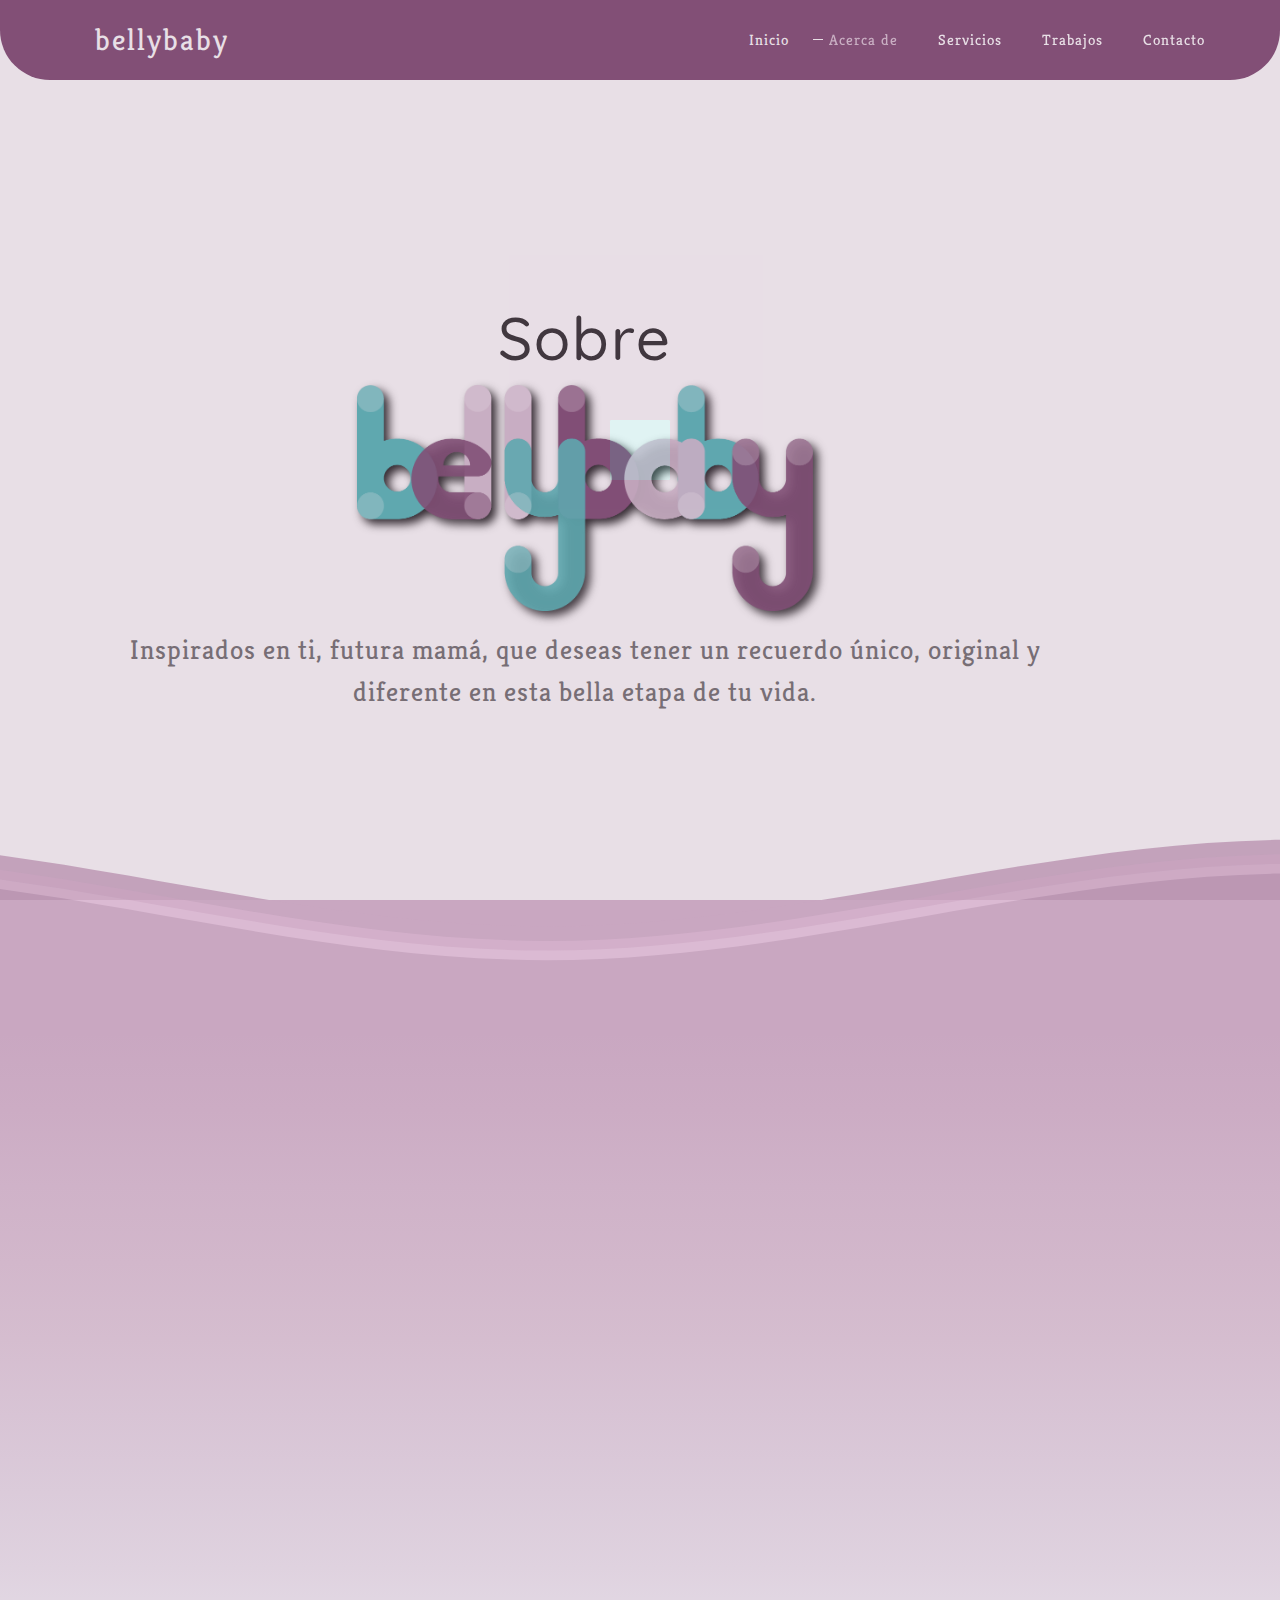
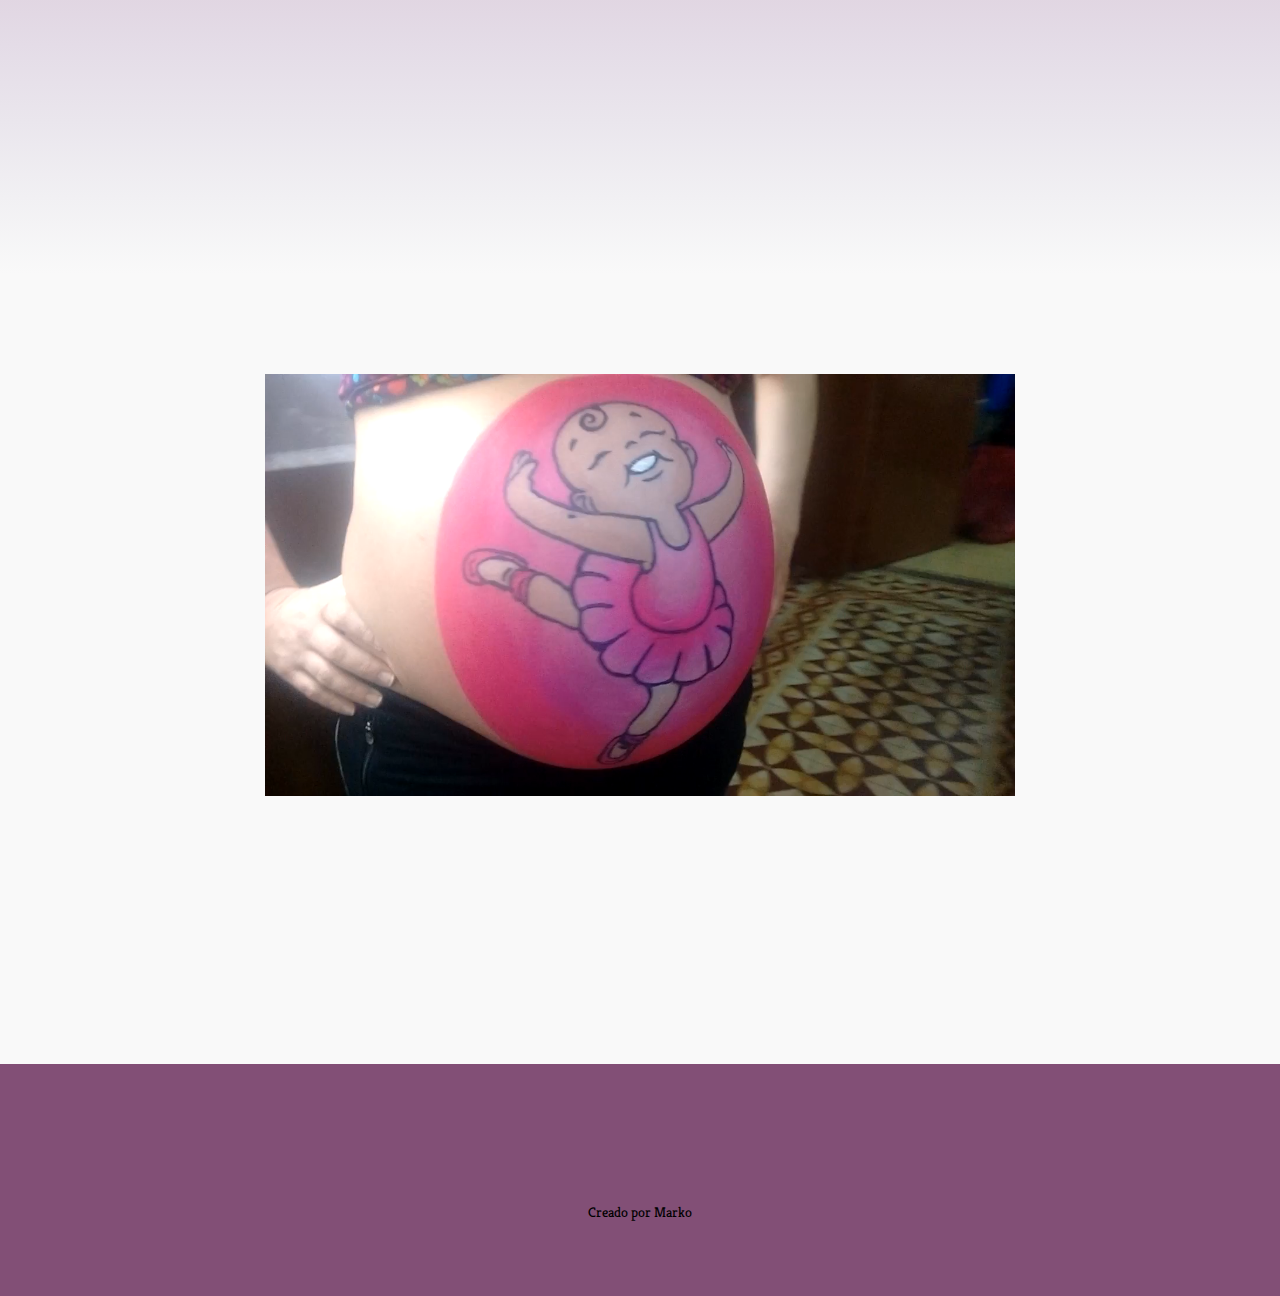
==== commit c0ea7b46: "mas" ====
--- a/about.html
+++ b/about.html
@@ -158,7 +158,7 @@
 
                 <div class="col-md-12 col-sm-12">
                     <div class="wow bounceIn section-title">
-                        <h2>Conocenos</h2>
+                        <h2>Conócenos</h2>
                     </div>
                 </div>
 
@@ -205,7 +205,7 @@
                         <img src="img/IMG_20191005_191448.jpg" class="img-responsive" alt="Team">
                         <div class="team-overlay">
                             <h3>Hemos pintado sonrisas</h3>
-                            <h4>En cientos de futuras mamis mexicanas, en la ciudad de mexico y el area metropolitana
+                            <h4>En cientos de futuras mamis mexicanas, en la ciudad de méxico y el área metropolitana
                             </h4>
                         </div>
                     </div>
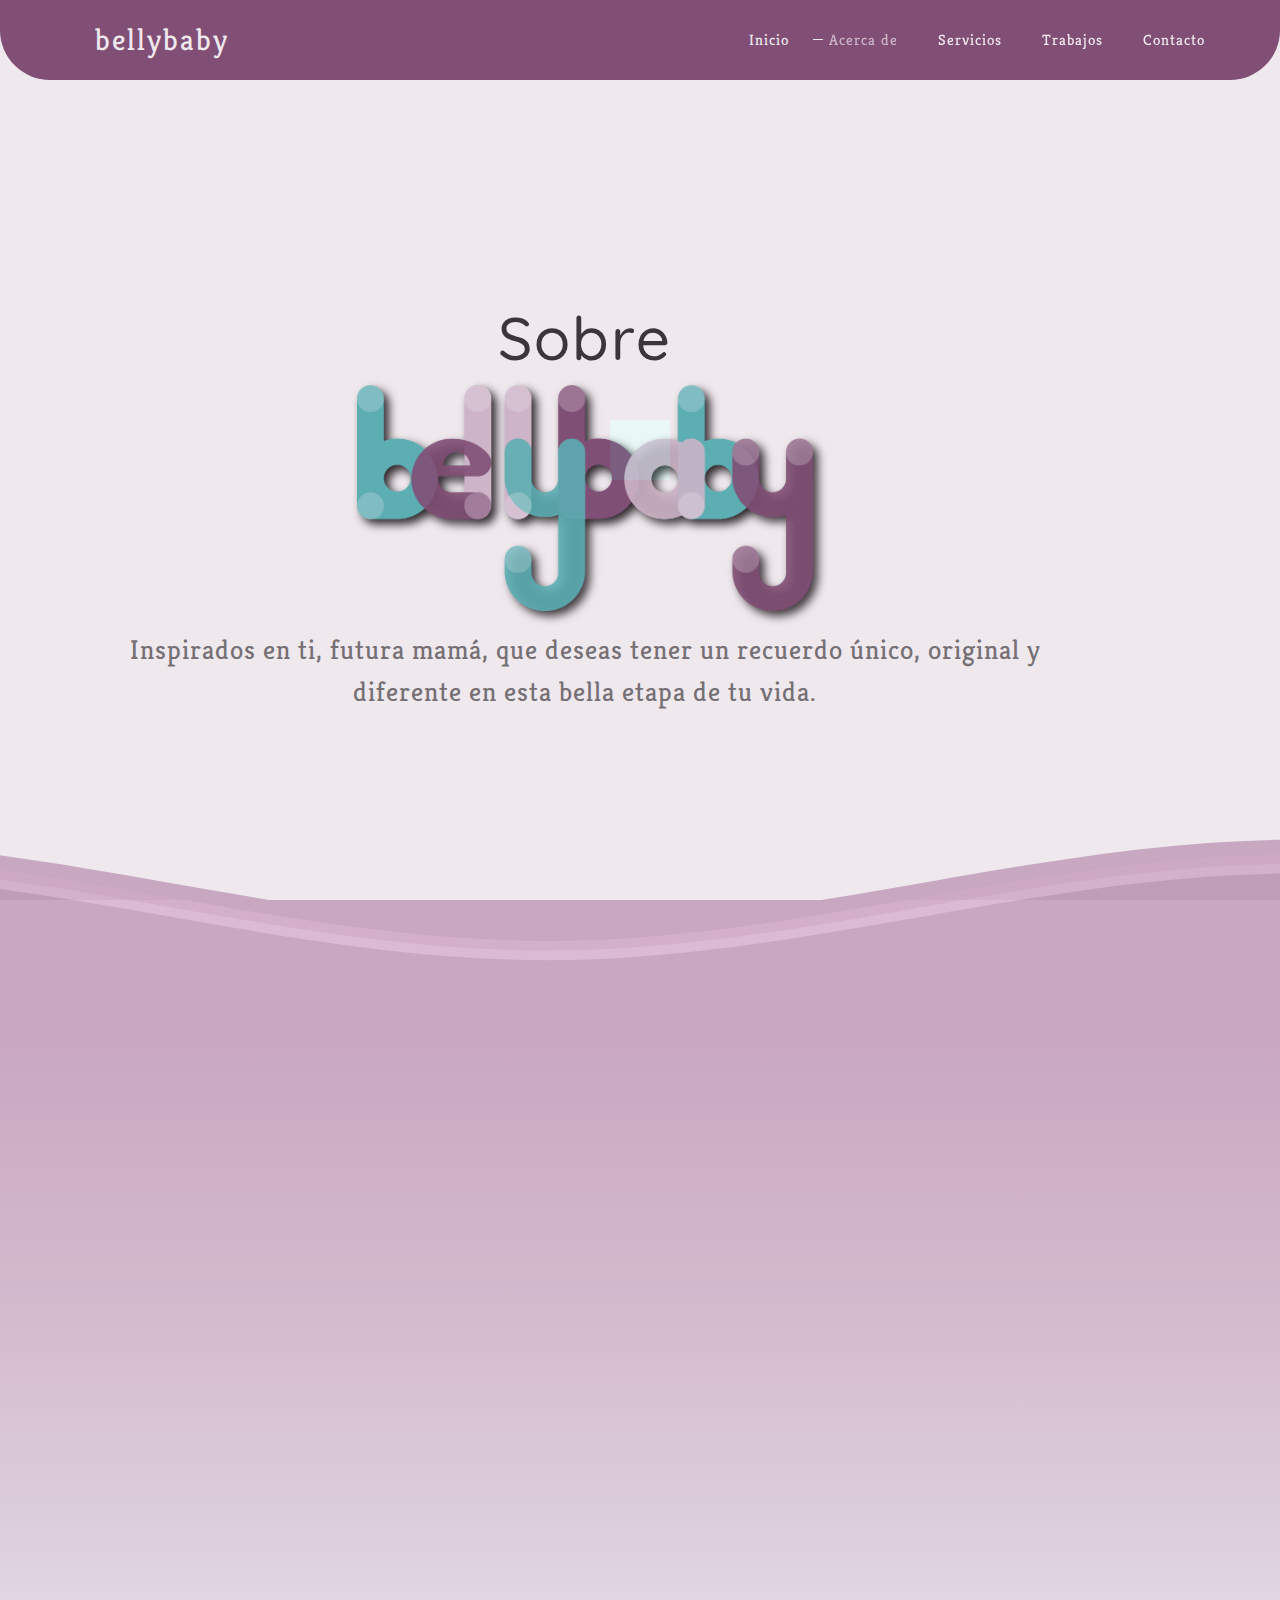
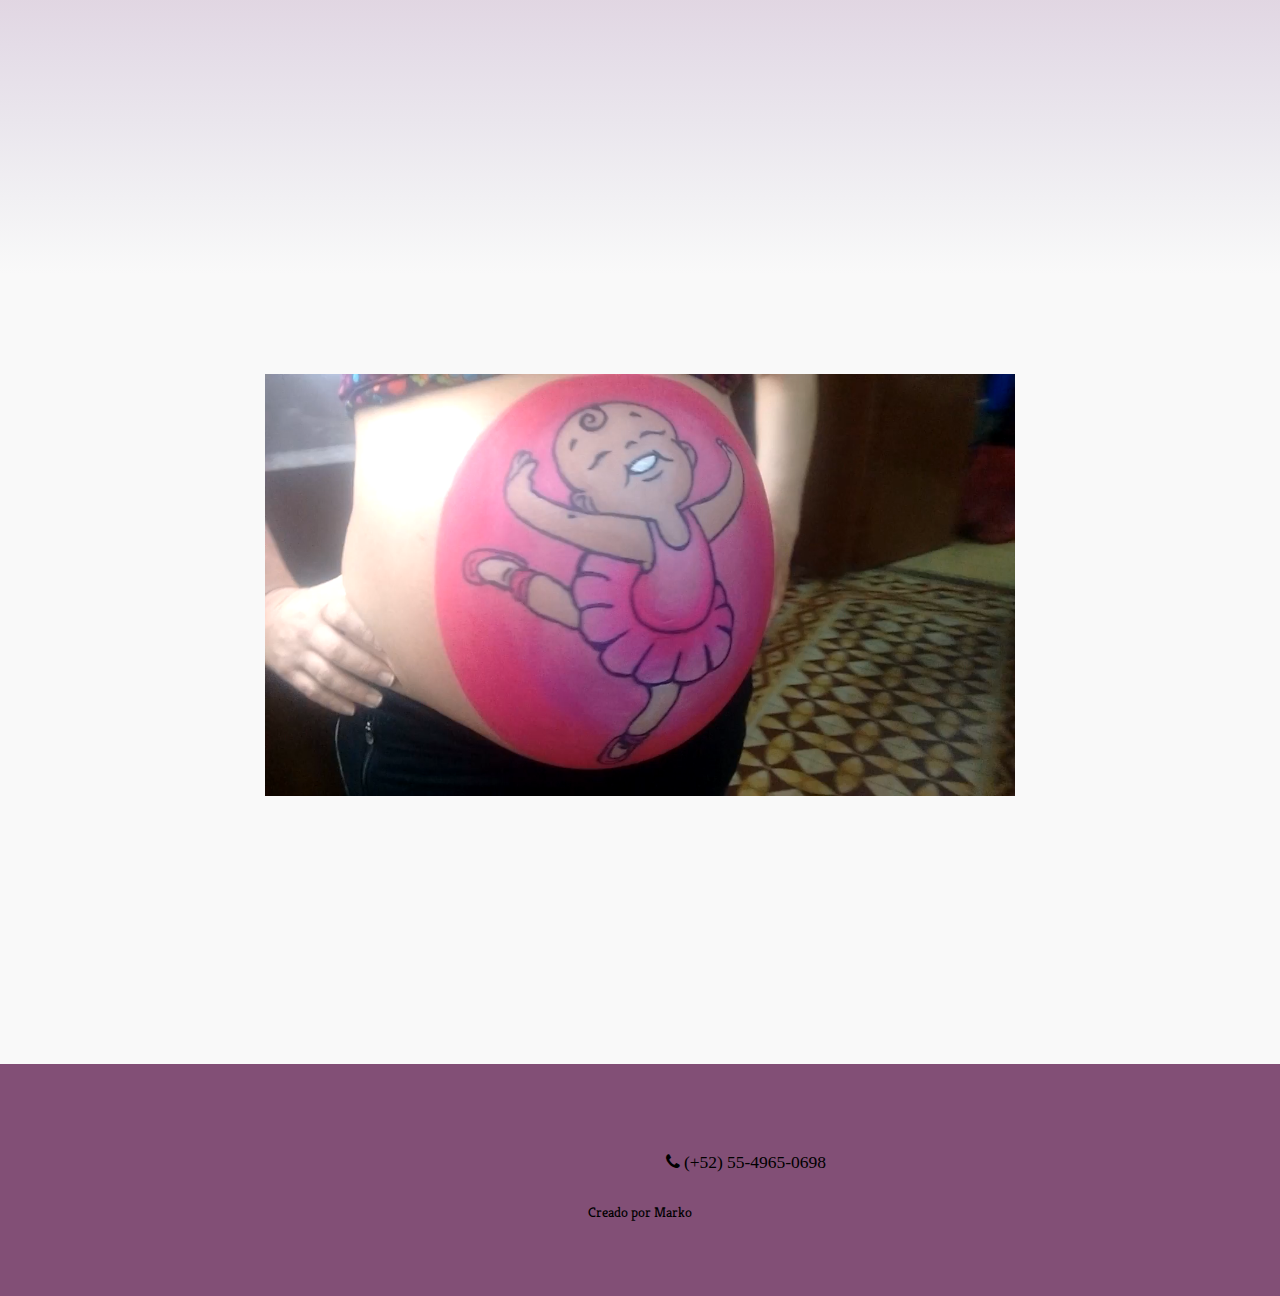
==== commit acf712fc: "ahora si" ====
--- a/about.html
+++ b/about.html
@@ -180,11 +180,11 @@
 
                 <div class="wow fadeInUp col-md-4 col-sm-6" data-wow-delay="0.6s">
                     <div class="team-thumb">
-                        <img src="img/IMG_20191118_173147.jpg" class="img-responsive" alt="Team">
+                        <img src="img/belly-36.webp" class="img-responsive" alt="Team">
                         <div class="team-overlay">
                             <h3>La satisfacción</h3>
-                            <h4>que se siente el poder plasmar un lindo recuerdo de esta etapa tan importante es única e
-                                incomparable.</h4>
+                            <p>que se siente el poder plasmar un lindo recuerdo de esta etapa tan importante es única e
+                                incomparable.</p>
 
                         </div>
                     </div>
@@ -202,11 +202,11 @@
 
                 <div class="wow fadeInUp col-md-4 col-sm-6" data-wow-delay="0.8s">
                     <div class="team-thumb">
-                        <img src="img/IMG_20191005_191448.jpg" class="img-responsive" alt="Team">
+                        <img src="img/belly-35.webp" class="img-responsive" alt="Team">
                         <div class="team-overlay">
                             <h3>Hemos pintado sonrisas</h3>
-                            <h4>En cientos de futuras mamis mexicanas, en la ciudad de méxico y el área metropolitana
-                            </h4>
+                            <p>En cientos de futuras mamis mexicanas, en la ciudad de méxico y el área metropolitana
+                            </p>
                         </div>
                     </div>
                 </div>
@@ -245,11 +245,19 @@
                 <div class="col-md-12 col-sm-12">
                     <div class="footer-copyright">
                         <ul class="social-icon">
-                            <li><a href="#" class="fa fa-facebook wow fadeInUp" data-wow-delay="0.2s"></a></li>
-                            <li><a href="#" class="fa fa-twitter wow fadeInUp" data-wow-delay="0.4s"></a></li>
-                            <li><a href="#" class="fa fa-linkedin wow fadeInUp" data-wow-delay="0.6s"></a></li>
-                            <li><a href="#" class="fa fa-google-plus wow fadeInUp" data-wow-delay="0.8s"></a></li>
-                            <li><a href="#" class="fa fa-dribbble wow fadeInUp" data-wow-delay="1s"></a></li>
+                            <li><a target="_blank" href="https://www.facebook.com/PANCITAPINTADA"
+                                    class="fa fa-facebook wow fadeInUp" data-wow-delay="0.2s"></a></li>
+
+                            <li><a target="_blank" href="https://www.instagram.com/bellypaintcdmx"
+                                    class="fa fa-instagram wow fadeInUp" data-wow-delay="0.4s"></a></li>
+                            <li><a href="mailto:bellybeby@gmail.com" class="fa fa-envelope-o wow fadeInUp"
+                                    data-wow-delay="0.6s"></a></li>
+                            <li><a target="_blank" href="https://wa.me/+525549650698"
+                                    class="fa fa-whatsapp wow fadeInUp" data-wow-delay="0.8s"></a></li>
+                            <li>
+                                <span style="color: black; font-size: 1.25em;"  class="fadeInUp fa fa-phone" data-wow-delay="0.8s"> (+52) 55-4965-0698</span>
+
+                               
                         </ul>
                         <p class="small">Creado por Marko</p>
                     </div>
--- a/css/style.css
+++ b/css/style.css
@@ -461,7 +461,7 @@
 /*---------------------------------------
    Team section              
 -----------------------------------------*/
-#team{
+#team {
   background-image: linear-gradient(to bottom, #c9a7c1, #ccacc4, #cfb2c8, #d2b7cb, #d5bdcf, #d8c4d5, #dbcbda, #dfd2df, #e4dce7, #eae6ed, #f1f0f3, #f9f9f9);
 }
 
@@ -508,7 +508,7 @@
 /*---------------------------------------
     Service section              
 -----------------------------------------*/
-#service{
+#service {
   background-image: linear-gradient(to bottom, #c9a7c1, #ccacc4, #cfb2c8, #d2b7cb, #d5bdcf, #d8c4d5, #dbcbda, #dfd2df, #e4dce7, #eae6ed, #f1f0f3, #f9f9f9);
 }
 
@@ -702,7 +702,7 @@
 /*---------------------------------------
    Contact         
 -----------------------------------------*/
-#contact{
+#contact {
   background-image: linear-gradient(to bottom, #c9a7c1, #ccacc4, #cfb2c8, #d2b7cb, #d5bdcf, #d8c4d5, #dbcbda, #dfd2df, #e4dce7, #eae6ed, #f1f0f3, #f9f9f9);
 }
 
@@ -735,7 +735,7 @@
   letter-spacing: 2px;
   color: #ffffff;
   text-transform: uppercase;
-  margin-top: 30px;
+  margin-top: 0px;
 }
 
 #contact form input[type="submit"]:hover {
@@ -844,7 +844,7 @@
   box-shadow: 1px 1.732px 12px 0px rgba(0, 0, 0, .14), 1px 1.732px 3px 0px rgba(0, 0, 0, .12);
   border-radius: 2px;
   transition: all 1s ease;
-  bottom: 2em;
+  bottom: 4em;
   right: 2em;
   color: #333;
   font-size: 22px;
@@ -1156,4 +1156,752 @@
   h1 {
     font-size: 24px;
   }
+}
+
+/* WA Chat by bloggerbyte.net */
+#goomsubscribe,
+.box5 {
+  display: block;
+  position: relative;
+}
+
+.list-feature {
+  text-align: center;
+  width: 14.5%;
+  float: left;
+  padding: 15px;
+  background: #fff;
+  margin: 15px;
+  box-shadow: rgba(218, 218, 218, 0.85) 0 0 29px;
+}
+
+.box5 {
+  background: #c300be;
+}
+
+.box-feature h2 {
+  font-size: 15px;
+  margin: 15px 0 5px;
+}
+
+.box-feature h3 {
+  margin: 0;
+  font-size: 13px;
+  color: #9a9a9a;
+  line-height: 1.5em;
+  font-weight: 400;
+  letter-spacing: 0.8px;
+}
+
+.box5,
+.color-wite h3,
+.color-wite p {
+  color: #fff;
+}
+
+.list-icon {
+  width: 70px;
+  padding: 15px;
+  margin: -45px auto 20px;
+  background: #c300be;
+}
+
+.list-icon svg {
+  font-size: 30px;
+  padding: 0;
+  text-align: center;
+  margin: 0;
+  width: 45px;
+  height: auto;
+  fill: #fbdc03;
+  position: relative;
+}
+
+.box5 {
+  overflow: hidden;
+  padding: 4rem 0;
+  height: 250px;
+}
+
+.color-wite {
+  margin-bottom: 20px;
+}
+
+.color-wite h3 {
+  font-size: 27px;
+}
+
+#goomsubscribe {
+  width: 500px;
+  height: auto;
+  margin: auto;
+  padding: 0;
+  z-index: 10;
+}
+
+.footer-menu ul li,
+.goomedia li {
+  display: inline-block;
+}
+
+#goomsubscribe .email {
+  position: relative;
+  border-radius: 50px;
+}
+
+#goomsubscribe .email button {
+  position: absolute;
+  cursor: pointer;
+  right: -6%;
+  color: #000;
+  outline: 0;
+  font-size: 24px;
+  top: 0;
+  width: 55px;
+  background: #fbdc03;
+  border: none;
+  bottom: 0;
+}
+
+#goomsubscribe .email button svg {
+  width: 30px;
+  height: auto;
+}
+
+#goomsubscribe .email form {
+  width: 100%;
+  border-radius: 50px;
+  background: #fff;
+}
+
+#goomsubscribe input.email {
+  line-height: 1.5em;
+  width: 100%;
+  border: none;
+  padding: 15px 0 15px 30px;
+  font-size: 12px;
+  text-align: left;
+  outline: 0;
+}
+
+.goomedia li a,
+.goomedia ul,
+.sidebar h3,
+.nabil-live {
+  text-align: center;
+}
+
+.goomedia {
+  margin: 20px 0;
+  overflow: hidden;
+}
+
+.goomedia ul {
+  margin: 10px auto;
+}
+
+.goomedia li {
+  margin: 10px;
+  background: #fff;
+  box-shadow: 0 1px 2px #3f688c;
+  width: 48px;
+  border-radius: 50px;
+  line-height: 48px;
+  height: 48px;
+}
+
+.goomedia li a {
+  padding: 0;
+  color: #c300be;
+  border-radius: 50px;
+}
+
+.goomedia li svg {
+  width: 20px;
+  height: auto;
+  fill: #c300be;
+  text-align: center;
+  padding-top: 13px;
+}
+
+.bx {
+  position: relative;
+  background: #fff;
+  overflow: hidden;
+  z-index: 2;
+}
+
+.fixed-wrapper {
+  width: 100%;
+  position: sticky;
+  left: 0;
+  bottom: 0;
+  z-index: 0;
+}
+
+.footer-menu,
+.footer-menu ul {
+  margin: 0 auto;
+  padding: 0;
+  text-align: center;
+  position: relative;
+}
+
+.info-chat span,
+.informasi {
+  display: block;
+}
+
+.footer-menu li a {
+  display: block;
+  font-size: 13px;
+  text-transform: uppercase;
+  font-weight: 500;
+  position: relative;
+  padding: 0 10px;
+}
+
+#whatsapp-chat,
+.nabil-live {
+  background: white;
+  position: fixed;
+  z-index: 100;
+  right: 30px;
+}
+
+#whatsapp-chat {
+  width: 350px;
+  -webkit-border-radius: 4px;
+  -moz-border-radius: 4px;
+  border-radius: 4px;
+  -webkit-box-shadow: 0 8px 25px -5px rgba(45, 62, 79, 0.15);
+  -moz-box-shadow: 0 8px 25px -5px rgba(45, 62, 79, 0.15);
+  box-shadow: 0 8px 25px -5px rgba(45, 62, 79, 0.15);
+  bottom: 80px;
+  overflow: hidden;
+}
+
+#btn-chat,
+#tooltip i,
+.nabil-live svg {
+  vertical-align: middle;
+}
+
+.nabil-live {
+  color: white;
+  background: linear-gradient(45deg, #029abd 0, #05c537 100%);
+  background: -webkit-linear-gradient(45deg, #029abd 0, #05c537 100%);
+  bottom: 25px;
+  line-height: 30px;
+  font-size: 15px;
+  padding: 0;
+  -webkit-border-radius: 50px;
+  -moz-border-radius: 50px;
+  border-radius: 50px;
+  -webkit-box-shadow: 0 1px 5px rgba(154, 154, 154, 0.2);
+  -moz-box-shadow: 0 1px 5px rgba(154, 154, 154, 0.2);
+  box-shadow: 0 1px 5px rgba(154, 154, 154, 0.2);
+}
+
+.nabil-live .svg {
+  margin: 0;
+  position: absolute;
+  top: 0;
+  padding: 5px 8px;
+  -webkit-border-radius: 0 50px 50px 0;
+  -moz-border-radius: 0 50px 50px 0;
+  border-radius: 0 50px 50px 0;
+  right: -10px;
+  background-color: white;
+  color: #31c73a;
+  width: 39px;
+  height: 39px;
+  line-height: 30px;
+  overflow: hidden;
+  text-align: center;
+  z-index: 10;
+}
+
+.box-live,
+.goomwhats,
+.info-avatar {
+  position: relative;
+}
+
+.box-live a,
+.info-chat {
+  color: white;
+}
+
+.box-live {
+  padding: 4px 20px;
+}
+
+.box-live span {
+  margin-right: 40px;
+  font-size: 13px;
+}
+
+.info-chat {
+  padding-top: 3px;
+}
+
+.info-chat span.chat-label {
+  font-size: 15px;
+  font-weight: 700;
+}
+
+.info-chat span.chat-text {
+  font-size: 13px;
+  line-height: 1.3;
+  color: #d7ffee;
+}
+
+.info-avatar {
+  width: 48px;
+  height: 48px;
+  float: left;
+  margin: 5px 15px 0 0;
+}
+
+.info-avatar img {
+  -webkit-border-radius: 100%;
+  -moz-border-radius: 100%;
+  border-radius: 100%;
+  width: 100%;
+  height: auto;
+}
+
+.informasi {
+  padding: 15px;
+  overflow: hidden;
+  position: relative;
+  background: linear-gradient(45deg, 0, #05c537 100%);
+  background: -webkit-linear-gradient(45deg, #029abd 0, #05c537 100%);
+  z-index: 1;
+  -webkit-box-shadow: 0 1px 5px rgba(0, 0, 0, 0.35);
+  -moz-box-shadow: 0 1px 5px rgba(0, 0, 0, 0.35);
+  box-shadow: 0 1px 5px rgba(0, 0, 0, 0.35);
+}
+
+.goomwhats {
+  color: #444;
+  padding: 5px 15px;
+  background-color: white;
+  font-size: 14px;
+  display: flow-root;
+}
+
+.goomwhats a {
+  color: #1856c7;
+}
+
+.boxmsg {
+  margin: 8px 0 0;
+  float: left;
+  width: 74%;
+  display: block;
+}
+
+.goophone {
+  position: absolute;
+  right: 45px;
+  top: 10px;
+  font-size: 13px;
+  z-index: 10;
+}
+
+.goophone a {
+  color: #e6f9d2;
+  margin-left: 15px;
+}
+
+.goophone a svg,
+a.close-chat svg {
+  width: 16px;
+  height: auto;
+  fill: #e6f9d2;
+}
+
+.jamwa {
+  display: block;
+  float: right;
+  font-size: 11px;
+  color: #717171;
+}
+
+.jamwa div {
+  display: inline-block;
+}
+
+#btn-chat {
+  float: right;
+  margin-top: 15px;
+}
+
+.first-msg {
+  background-color: #e6ddd4;
+  position: relative;
+  padding: 20px 20px 20px 10px;
+}
+
+.first-msg::before {
+  display: block;
+  position: absolute;
+  content: "";
+  left: 0;
+  top: 0;
+  height: 100%;
+  width: 100%;
+  z-index: 0;
+  opacity: 0.08;
+  background-image: url(https://goomsite.github.io/img/wa-min.webp);
+}
+
+#tooltip:after,
+.box-msg:before {
+  content: "";
+}
+
+.box-msg {
+  background: #e4fec8;
+  box-shadow: 0 1px 5px rgba(0, 0, 0, 0.13);
+  color: #333;
+  font-size: 14px;
+  line-height: 1.7;
+  border-radius: 0 7.5px 7.5px;
+  position: relative;
+  margin-left: 30px;
+  padding: 10px 20px;
+  z-index: 1;
+  display: inline-block;
+}
+
+.box-msg:before {
+  position: absolute;
+  border-width: 17px;
+  border-style: none solid solid none;
+  border-color: #e4fec8 #e4fec8 transparent transparent;
+  top: 0;
+  left: -16px;
+}
+
+.box-msg span {
+  display: block;
+}
+
+.box-msg span.chat-nama {
+  font-size: 13px;
+  line-height: 18px;
+  color: rgba(0, 0, 0, 0.4);
+}
+
+.box-msg span.chat-cript {
+  margin-bottom: 5px;
+}
+
+#tooltip {
+  text-align: center;
+  color: #fff;
+  background: #333;
+  position: absolute;
+  z-index: 100;
+  padding: 10px 20px;
+  border-radius: 4px;
+  font-size: 90%;
+  box-shadow: 0 1px 10px rgba(0, 0, 0, 0.6);
+}
+
+#tooltip i {
+  display: inline-block;
+  margin: 5px;
+}
+
+#tooltip:after {
+  width: 0;
+  height: 0;
+  border-left: 10px solid transparent;
+  border-right: 10px solid transparent;
+  border-top: 10px solid #333;
+  position: absolute;
+  left: 50%;
+  bottom: -10px;
+  margin-left: -10px;
+}
+
+#tooltip.top:after {
+  border-top-color: transparent;
+  border-bottom: 10px solid #333;
+  top: -20px;
+  bottom: auto;
+}
+
+#tooltip.left:after {
+  left: 10px;
+  margin: 0;
+}
+
+#tooltip.right:after {
+  right: 10px;
+  left: auto;
+  margin: 0;
+}
+
+.formtamv * {
+  outline: 0;
+  text-decoration: none;
+}
+
+.formtamv .focus {
+  box-shadow: inset 0 0 0 1px #36c83f;
+}
+
+.formtamv label {
+  position: relative;
+  display: block;
+  width: 100%;
+  margin: 0;
+  padding: 0;
+}
+
+.formtamv label>input,
+.formtamv label>select,
+.formtamv label>textarea {
+  position: relative;
+  z-index: 1;
+  border: none;
+  background: #f9f9f9;
+  box-shadow: inset 0 0 0 1px rgba(0, 0, 0, 0.02),
+    inset 1px 1px 5px rgba(0, 0, 0, 0.05);
+  width: 100%;
+  border-radius: 50px;
+  padding: 10px 20px 0;
+}
+
+.formtamv label>i {
+  position: absolute;
+  z-index: 0;
+  display: inline-block;
+  vertical-align: top;
+  width: 40px;
+  text-align: center;
+  font-size: 20px;
+  height: auto;
+  background: none;
+  box-shadow: none;
+  top: 3px;
+  left: 0;
+  color: rgba(0, 0, 0, 0.2);
+}
+
+.formtamv label small {
+  position: relative;
+  display: block;
+  margin-top: 10px;
+  z-index: 3;
+}
+
+.formtamv label small>a.tooltip {
+  margin-left: 10px;
+  font-size: 20px;
+  vertical-align: middle;
+  display: inline-block;
+  color: rgba(0, 0, 0, 0.4);
+}
+
+.formtamv label small>a.tooltip:hover {
+  color: rgba(0, 0, 0, 0.6);
+}
+
+.formtamv label small a {
+  font-weight: 700;
+}
+
+.formtamv select::-ms-expand {
+  display: none;
+}
+
+.formtamv select {
+  -moz-appearance: none;
+  -webkit-appearance: none;
+  appearance: none;
+}
+
+.formtamv select option {
+  font-size: 18px;
+  background: #edf8f5;
+  color: rgba(0, 0, 0, 0.7);
+  text-shadow: none;
+}
+
+.formtamv .nomor_whatsapp[type="number"]::-webkit-inner-spin-button,
+.formtamv .nomor_whatsapp[type="number"]::-webkit-outer-spin-button {
+  -webkit-appearance: none;
+  margin: 0;
+}
+
+.nomor_whatsapp[type="number"] {
+  -moz-appearance: textfield;
+}
+
+.formtamv label> :focus {
+  background: none;
+}
+
+.formtamv label textarea {
+  min-height: 20px;
+  resize: none;
+  margin-bottom: 0;
+}
+
+.formtamv label .validasi {
+  position: absolute;
+  z-index: 2;
+  right: -30px;
+  background: #36c83f;
+  color: #fff;
+  padding: 5px 10px;
+  border-radius: 3px;
+  font-size: 80%;
+  box-shadow: 0 5px 10px rgba(0, 0, 0, 0.1);
+  transition: 0.4s;
+  visibility: hidden;
+  opacity: 0;
+  display: inline-block !important;
+}
+
+.formtamv label .validasi.show {
+  visibility: visible;
+  opacity: 1;
+  bottom: 100%;
+}
+
+.formtamv label .validasi:after {
+  position: absolute;
+  top: 100%;
+  right: 10px;
+  content: "";
+  border: 8px solid;
+  border-color: #36c83f transparent transparent;
+}
+
+a.close-chat {
+  position: absolute;
+  top: 10px;
+  right: 13px;
+  color: #c3ffc7;
+  font-size: 18px;
+  z-index: 10;
+}
+
+.nime {
+  position: absolute;
+  display: block;
+  width: 10px;
+  height: 10px;
+  border-radius: 100%;
+  background-color: #05d436;
+  right: -2px;
+  bottom: 8px;
+}
+
+.nime:after,
+.nime:before {
+  content: "";
+  position: absolute;
+  width: 24px;
+  height: 24px;
+  opacity: 0;
+  border-radius: 100%;
+  top: -8px;
+  left: -8px;
+  background: #05d436;
+}
+
+.nime:before {
+  -webkit-animation: nime 2s ease-out infinite;
+  animation: nime 2s ease-out infinite;
+}
+
+.nime:after {
+  z-index: 1;
+  -webkit-animation: nime 2s 0.4s ease-out infinite;
+  animation: nime 2s 0.4s ease-out infinite;
+}
+
+@-webkit-keyframes nime {
+  0% {
+    opacity: 0;
+    -webkit-transform: scale(0);
+    transform: scale(0);
+  }
+
+  5% {
+    opacity: 1;
+  }
+
+  100% {
+    opacity: 0;
+  }
+}
+
+@keyframes nime {
+  0% {
+    opacity: 0;
+    -webkit-transform: scale(0);
+    transform: scale(0);
+  }
+
+  5% {
+    opacity: 1;
+  }
+
+  100% {
+    opacity: 0;
+  }
+}
+
+@keyframes showhide {
+  from {
+    transform: scale(0.5);
+    opacity: 0;
+  }
+}
+
+@keyframes showchat {
+  from {
+    transform: scale(0);
+    opacity: 0;
+  }
+}
+
+.hide,
+.show {
+  animation-name: showhide;
+  animation-duration: 1.5s;
+  transform: scale(1);
+  opacity: 1;
+}
+
+@media screen and (max-width: 480px) {
+  #whatsapp-chat {
+    width: auto;
+    left: 5%;
+    right: 5%;
+    font-size: 80%;
+  }
+}
+
+.postmeta a,
+.sidebar-wrapper {
+  font-size: 14px;
+  overflow: hidden;
+}
+
+.hide {
+  display: none;
+}
+
+.show {
+  display: block;
 }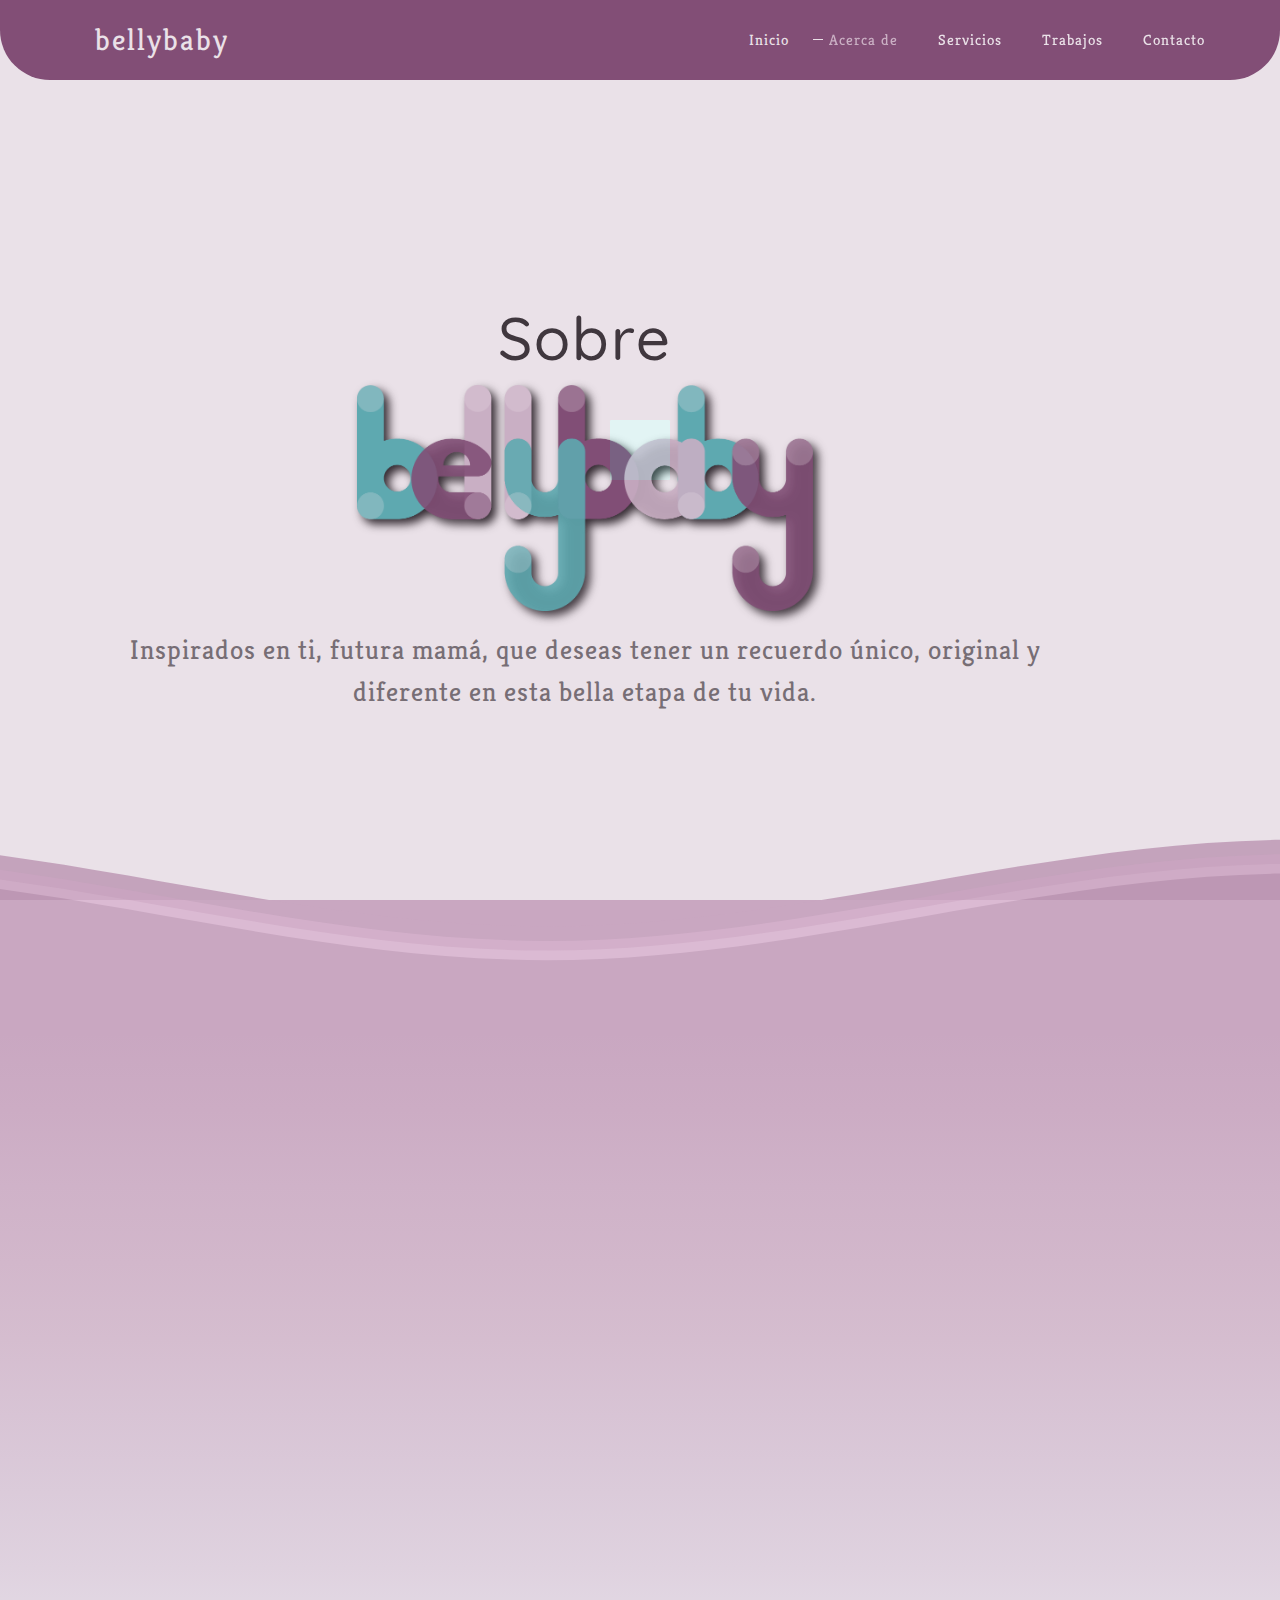
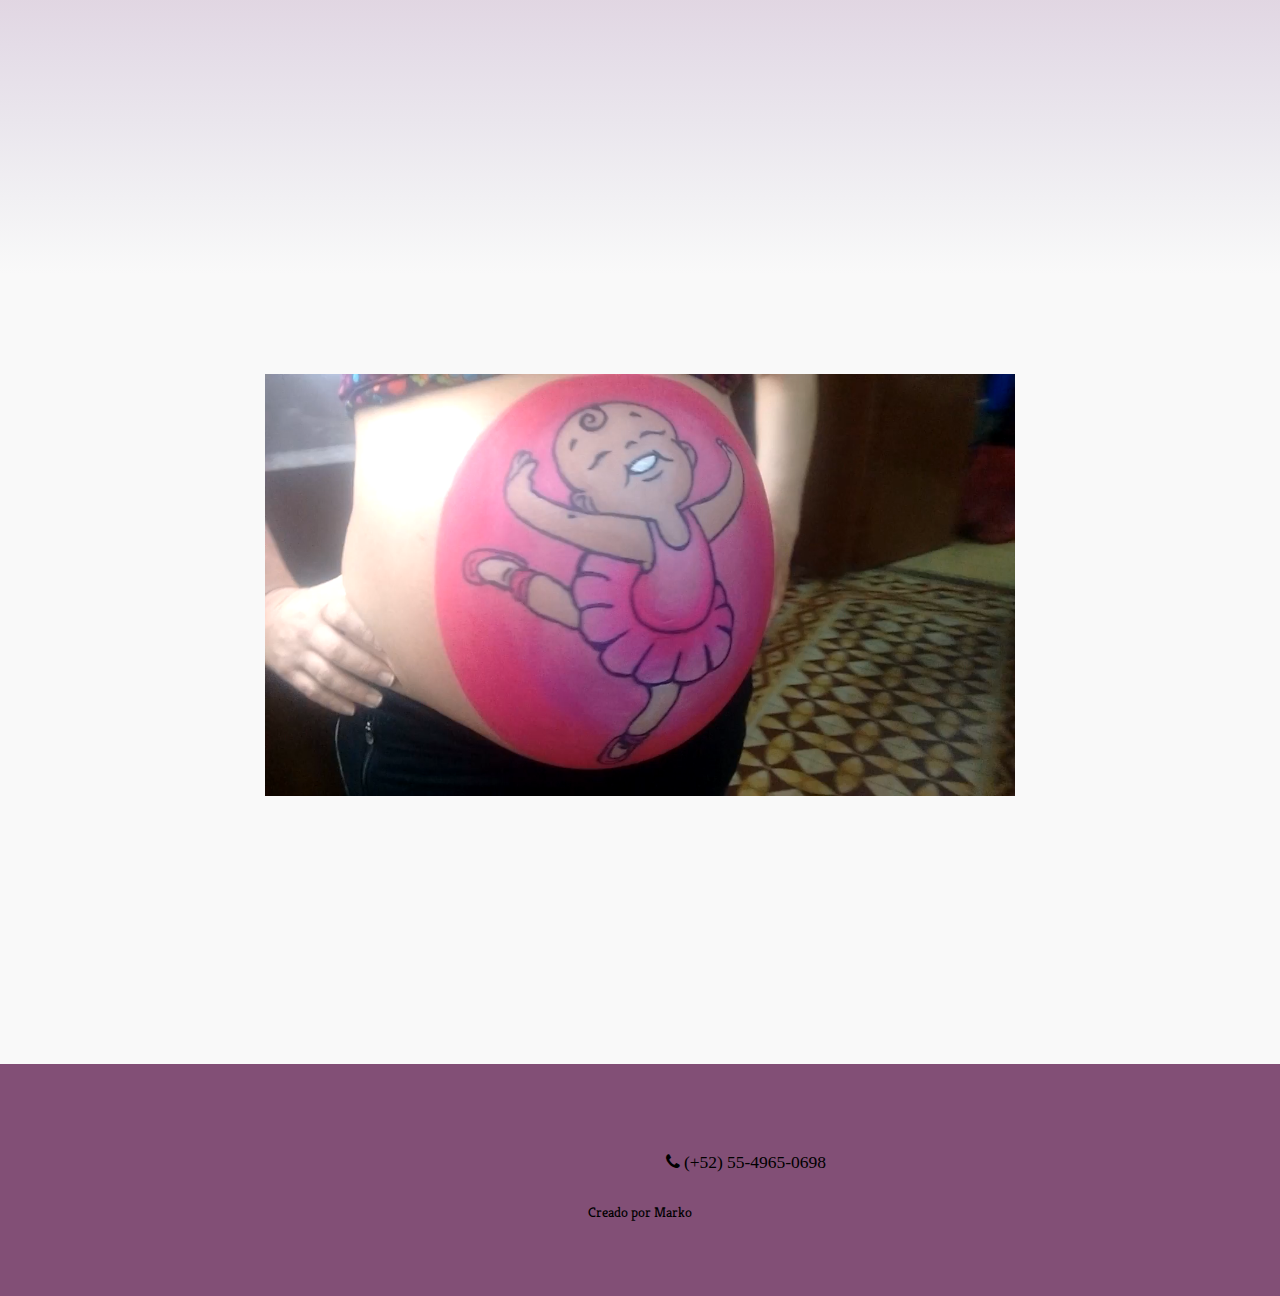
==== commit b3fe2822: "Update about.html" ====
--- a/about.html
+++ b/about.html
@@ -170,9 +170,18 @@
                             <h3>Valeria Carmona</h3>
                             <h4>Fundadora</h4>
                             <ul class="social-icon">
-                                <li><a href="#" class="fa fa-facebook"></a></li>
-                                <li><a href="#" class="fa fa-twitter"></a></li>
-                                <li><a href="#" class="fa fa-google-plus"></a></li>
+                                <li><a target="_blank" href="https://www.facebook.com/PANCITAPINTADA"
+                                    class="fa fa-facebook wow fadeInUp" data-wow-delay="0.2s"></a></li>
+
+                            <li><a target="_blank" href="https://www.instagram.com/bellypaintcdmx"
+                                    class="fa fa-instagram wow fadeInUp" data-wow-delay="0.4s"></a></li>
+                            <li><a href="mailto:bellybeby@gmail.com" class="fa fa-envelope-o wow fadeInUp"
+                                    data-wow-delay="0.6s"></a></li>
+                            <li><a target="_blank" href="https://wa.me/+525549650698"
+                                    class="fa fa-whatsapp wow fadeInUp" data-wow-delay="0.8s"></a></li>
+                            <li>
+                                <span style="color: black; font-size: 1.25em;"  class="fadeInUp fa fa-phone" data-wow-delay="0.8s"> (+52) 55-4965-0698</span>
+
                             </ul>
                         </div>
                     </div>
@@ -283,4 +292,4 @@
 
 </body>
 
-</html>+</html>
